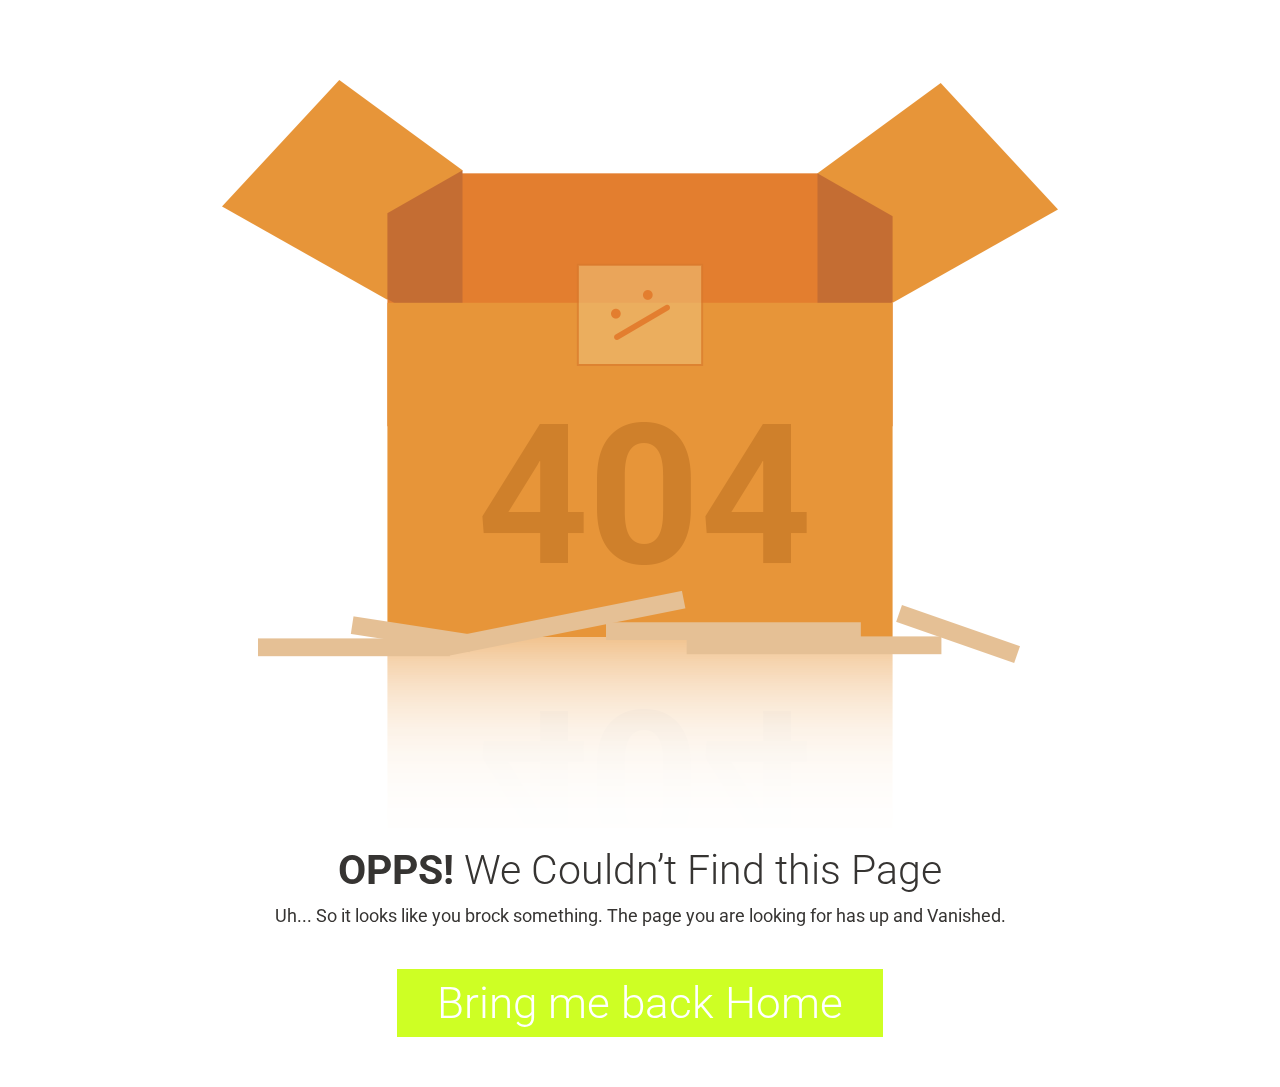
==== animes.html @ 31f77d58 "Create animes.html" ====
<!DOCTYPE html>
<html lang="en">
<head>
    <meta charset="utf-8">
    <meta name="viewport" content="width=device-width, initial-scale=1.0">
    <meta name="description" content="">
    <meta name="author" content="">
    <title>Home | E-Shopper</title>
    <link href="css/bootstrap.min.css" rel="stylesheet">
    <link href="css/font-awesome.min.css" rel="stylesheet">
    <link href="css/prettyPhoto.css" rel="stylesheet">
    <link href="css/price-range.css" rel="stylesheet">
    <link href="css/animate.css" rel="stylesheet">
	<link href="css/main.css" rel="stylesheet">
	<link href="css/responsive.css" rel="stylesheet">
    <!--[if lt IE 9]>
    <script src="js/html5shiv.js"></script>
    <script src="js/respond.min.js"></script>
    <![endif]-->       
    <link rel="shortcut icon" href="images/ico/favicon.ico">
    <link rel="apple-touch-icon-precomposed" sizes="144x144" href="images/ico/apple-touch-icon-144-precomposed.png">
    <link rel="apple-touch-icon-precomposed" sizes="114x114" href="images/ico/apple-touch-icon-114-precomposed.png">
    <link rel="apple-touch-icon-precomposed" sizes="72x72" href="images/ico/apple-touch-icon-72-precomposed.png">
    <link rel="apple-touch-icon-precomposed" href="images/ico/apple-touch-icon-57-precomposed.png">
</head><!--/head-->

<body>
	<div class="container text-center">
		<div class="logo-404">
			<a href="index.html"><img src="" alt="" /></a>
		</div>
		<div class="content-404">
			<img src="images/404/404.png" class="img-responsive" alt="" />
			<h1><b>OPPS!</b> We Couldn’t Find this Page</h1>
			<p>Uh... So it looks like you brock something. The page you are looking for has up and Vanished.</p>
			<h2><a href="index.html">Bring me back Home</a></h2>
		</div>
	</div>

  
    <script src="js/jquery.js"></script>
	<script src="js/price-range.js"></script>
    <script src="js/jquery.scrollUp.min.js"></script>
	<script src="js/bootstrap.min.js"></script>
    <script src="js/jquery.prettyPhoto.js"></script>
    <script src="js/main.js"></script>
</body>
</html>
---- css/prettyPhoto.css ----
div.pp_default .pp_top,div.pp_default .pp_top .pp_middle,div.pp_default .pp_top .pp_left,div.pp_default .pp_top .pp_right,div.pp_default .pp_bottom,div.pp_default .pp_bottom .pp_left,div.pp_default .pp_bottom .pp_middle,div.pp_default .pp_bottom .pp_right{height:13px}
div.pp_default .pp_top .pp_left{background:url(../images/prettyPhoto/default/sprite.png) -78px -93px no-repeat}
div.pp_default .pp_top .pp_middle{background:url(../images/prettyPhoto/default/sprite_x.png) top left repeat-x}
div.pp_default .pp_top .pp_right{background:url(../images/prettyPhoto/default/sprite.png) -112px -93px no-repeat}
div.pp_default .pp_content .ppt{color:#f8f8f8}
div.pp_default .pp_content_container .pp_left{background:url(../images/prettyPhoto/default/sprite_y.png) -7px 0 repeat-y;padding-left:13px}
div.pp_default .pp_content_container .pp_right{background:url(../images/prettyPhoto/default/sprite_y.png) top right repeat-y;padding-right:13px}
div.pp_default .pp_next:hover{background:url(../images/prettyPhoto/default/sprite_next.png) center right no-repeat;cursor:pointer}
div.pp_default .pp_previous:hover{background:url(../images/prettyPhoto/default/sprite_prev.png) center left no-repeat;cursor:pointer}
div.pp_default .pp_expand{background:url(../images/prettyPhoto/default/sprite.png) 0 -29px no-repeat;cursor:pointer;width:28px;height:28px}
div.pp_default .pp_expand:hover{background:url(../images/prettyPhoto/default/sprite.png) 0 -56px no-repeat;cursor:pointer}
div.pp_default .pp_contract{background:url(../images/prettyPhoto/default/sprite.png) 0 -84px no-repeat;cursor:pointer;width:28px;height:28px}
div.pp_default .pp_contract:hover{background:url(../images/prettyPhoto/default/sprite.png) 0 -113px no-repeat;cursor:pointer}
div.pp_default .pp_close{width:30px;height:30px;background:url(../images/prettyPhoto/default/sprite.png) 2px 1px no-repeat;cursor:pointer}
div.pp_default .pp_gallery ul li a{background:url(../images/prettyPhoto/default/default_thumb.png) center center #f8f8f8;border:1px solid #aaa}
div.pp_default .pp_social{margin-top:7px}
div.pp_default .pp_gallery a.pp_arrow_previous,div.pp_default .pp_gallery a.pp_arrow_next{position:static;left:auto}
div.pp_default .pp_nav .pp_play,div.pp_default .pp_nav .pp_pause{background:url(../images/prettyPhoto/default/sprite.png) -51px 1px no-repeat;height:30px;width:30px}
div.pp_default .pp_nav .pp_pause{background-position:-51px -29px}
div.pp_default a.pp_arrow_previous,div.pp_default a.pp_arrow_next{background:url(../images/prettyPhoto/default/sprite.png) -31px -3px no-repeat;height:20px;width:20px;margin:4px 0 0}
div.pp_default a.pp_arrow_next{left:52px;background-position:-82px -3px}
div.pp_default .pp_content_container .pp_details{margin-top:5px}
div.pp_default .pp_nav{clear:none;height:30px;width:110px;position:relative}
div.pp_default .pp_nav .currentTextHolder{font-family:Georgia;font-style:italic;color:#999;font-size:11px;left:75px;line-height:25px;position:absolute;top:2px;margin:0;padding:0 0 0 10px}
div.pp_default .pp_close:hover,div.pp_default .pp_nav .pp_play:hover,div.pp_default .pp_nav .pp_pause:hover,div.pp_default .pp_arrow_next:hover,div.pp_default .pp_arrow_previous:hover{opacity:0.7}
div.pp_default .pp_description{font-size:11px;font-weight:700;line-height:14px;margin:5px 50px 5px 0}
div.pp_default .pp_bottom .pp_left{background:url(../images/prettyPhoto/default/sprite.png) -78px -127px no-repeat}
div.pp_default .pp_bottom .pp_middle{background:url(../images/prettyPhoto/default/sprite_x.png) bottom left repeat-x}
div.pp_default .pp_bottom .pp_right{background:url(../images/prettyPhoto/default/sprite.png) -112px -127px no-repeat}
div.pp_default .pp_loaderIcon{background:url(../images/prettyPhoto/default/loader.gif) center center no-repeat}
div.light_rounded .pp_top .pp_left{background:url(../images/prettyPhoto/light_rounded/sprite.png) -88px -53px no-repeat}
div.light_rounded .pp_top .pp_right{background:url(../images/prettyPhoto/light_rounded/sprite.png) -110px -53px no-repeat}
div.light_rounded .pp_next:hover{background:url(../images/prettyPhoto/light_rounded/btnNext.png) center right no-repeat;cursor:pointer}
div.light_rounded .pp_previous:hover{background:url(../images/prettyPhoto/light_rounded/btnPrevious.png) center left no-repeat;cursor:pointer}
div.light_rounded .pp_expand{background:url(../images/prettyPhoto/light_rounded/sprite.png) -31px -26px no-repeat;cursor:pointer}
div.light_rounded .pp_expand:hover{background:url(../images/prettyPhoto/light_rounded/sprite.png) -31px -47px no-repeat;cursor:pointer}
div.light_rounded .pp_contract{background:url(../images/prettyPhoto/light_rounded/sprite.png) 0 -26px no-repeat;cursor:pointer}
div.light_rounded .pp_contract:hover{background:url(../images/prettyPhoto/light_rounded/sprite.png) 0 -47px no-repeat;cursor:pointer}
div.light_rounded .pp_close{width:75px;height:22px;background:url(../images/prettyPhoto/light_rounded/sprite.png) -1px -1px no-repeat;cursor:pointer}
div.light_rounded .pp_nav .pp_play{background:url(../images/prettyPhoto/light_rounded/sprite.png) -1px -100px no-repeat;height:15px;width:14px}
div.light_rounded .pp_nav .pp_pause{background:url(../images/prettyPhoto/light_rounded/sprite.png) -24px -100px no-repeat;height:15px;width:14px}
div.light_rounded .pp_arrow_previous{background:url(../images/prettyPhoto/light_rounded/sprite.png) 0 -71px no-repeat}
div.light_rounded .pp_arrow_next{background:url(../images/prettyPhoto/light_rounded/sprite.png) -22px -71px no-repeat}
div.light_rounded .pp_bottom .pp_left{background:url(../images/prettyPhoto/light_rounded/sprite.png) -88px -80px no-repeat}
div.light_rounded .pp_bottom .pp_right{background:url(../images/prettyPhoto/light_rounded/sprite.png) -110px -80px no-repeat}
div.dark_rounded .pp_top .pp_left{background:url(../images/prettyPhoto/dark_rounded/sprite.png) -88px -53px no-repeat}
div.dark_rounded .pp_top .pp_right{background:url(../images/prettyPhoto/dark_rounded/sprite.png) -110px -53px no-repeat}
div.dark_rounded .pp_content_container .pp_left{background:url(../images/prettyPhoto/dark_rounded/contentPattern.png) top left repeat-y}
div.dark_rounded .pp_content_container .pp_right{background:url(../images/prettyPhoto/dark_rounded/contentPattern.png) top right repeat-y}
div.dark_rounded .pp_next:hover{background:url(../images/prettyPhoto/dark_rounded/btnNext.png) center right no-repeat;cursor:pointer}
div.dark_rounded .pp_previous:hover{background:url(../images/prettyPhoto/dark_rounded/btnPrevious.png) center left no-repeat;cursor:pointer}
div.dark_rounded .pp_expand{background:url(../images/prettyPhoto/dark_rounded/sprite.png) -31px -26px no-repeat;cursor:pointer}
div.dark_rounded .pp_expand:hover{background:url(../images/prettyPhoto/dark_rounded/sprite.png) -31px -47px no-repeat;cursor:pointer}
div.dark_rounded .pp_contract{background:url(../images/prettyPhoto/dark_rounded/sprite.png) 0 -26px no-repeat;cursor:pointer}
div.dark_rounded .pp_contract:hover{background:url(../images/prettyPhoto/dark_rounded/sprite.png) 0 -47px no-repeat;cursor:pointer}
div.dark_rounded .pp_close{width:75px;height:22px;background:url(../images/prettyPhoto/dark_rounded/sprite.png) -1px -1px no-repeat;cursor:pointer}
div.dark_rounded .pp_description{margin-right:85px;color:#fff}
div.dark_rounded .pp_nav .pp_play{background:url(../images/prettyPhoto/dark_rounded/sprite.png) -1px -100px no-repeat;height:15px;width:14px}
div.dark_rounded .pp_nav .pp_pause{background:url(../images/prettyPhoto/dark_rounded/sprite.png) -24px -100px no-repeat;height:15px;width:14px}
div.dark_rounded .pp_arrow_previous{background:url(../images/prettyPhoto/dark_rounded/sprite.png) 0 -71px no-repeat}
div.dark_rounded .pp_arrow_next{background:url(../images/prettyPhoto/dark_rounded/sprite.png) -22px -71px no-repeat}
div.dark_rounded .pp_bottom .pp_left{background:url(../images/prettyPhoto/dark_rounded/sprite.png) -88px -80px no-repeat}
div.dark_rounded .pp_bottom .pp_right{background:url(../images/prettyPhoto/dark_rounded/sprite.png) -110px -80px no-repeat}
div.dark_rounded .pp_loaderIcon{background:url(../images/prettyPhoto/dark_rounded/loader.gif) center center no-repeat}
div.dark_square .pp_left,div.dark_square .pp_middle,div.dark_square .pp_right,div.dark_square .pp_content{background:#000}
div.dark_square .pp_description{color:#fff;margin:0 85px 0 0}
div.dark_square .pp_loaderIcon{background:url(../images/prettyPhoto/dark_square/loader.gif) center center no-repeat}
div.dark_square .pp_expand{background:url(../images/prettyPhoto/dark_square/sprite.png) -31px -26px no-repeat;cursor:pointer}
div.dark_square .pp_expand:hover{background:url(../images/prettyPhoto/dark_square/sprite.png) -31px -47px no-repeat;cursor:pointer}
div.dark_square .pp_contract{background:url(../images/prettyPhoto/dark_square/sprite.png) 0 -26px no-repeat;cursor:pointer}
div.dark_square .pp_contract:hover{background:url(../images/prettyPhoto/dark_square/sprite.png) 0 -47px no-repeat;cursor:pointer}
div.dark_square .pp_close{width:75px;height:22px;background:url(../images/prettyPhoto/dark_square/sprite.png) -1px -1px no-repeat;cursor:pointer}
div.dark_square .pp_nav{clear:none}
div.dark_square .pp_nav .pp_play{background:url(../images/prettyPhoto/dark_square/sprite.png) -1px -100px no-repeat;height:15px;width:14px}
div.dark_square .pp_nav .pp_pause{background:url(../images/prettyPhoto/dark_square/sprite.png) -24px -100px no-repeat;height:15px;width:14px}
div.dark_square .pp_arrow_previous{background:url(../images/prettyPhoto/dark_square/sprite.png) 0 -71px no-repeat}
div.dark_square .pp_arrow_next{background:url(../images/prettyPhoto/dark_square/sprite.png) -22px -71px no-repeat}
div.dark_square .pp_next:hover{background:url(../images/prettyPhoto/dark_square/btnNext.png) center right no-repeat;cursor:pointer}
div.dark_square .pp_previous:hover{background:url(../images/prettyPhoto/dark_square/btnPrevious.png) center left no-repeat;cursor:pointer}
div.light_square .pp_expand{background:url(../images/prettyPhoto/light_square/sprite.png) -31px -26px no-repeat;cursor:pointer}
div.light_square .pp_expand:hover{background:url(../images/prettyPhoto/light_square/sprite.png) -31px -47px no-repeat;cursor:pointer}
div.light_square .pp_contract{background:url(../images/prettyPhoto/light_square/sprite.png) 0 -26px no-repeat;cursor:pointer}
div.light_square .pp_contract:hover{background:url(../images/prettyPhoto/light_square/sprite.png) 0 -47px no-repeat;cursor:pointer}
div.light_square .pp_close{width:75px;height:22px;background:url(../images/prettyPhoto/light_square/sprite.png) -1px -1px no-repeat;cursor:pointer}
div.light_square .pp_nav .pp_play{background:url(../images/prettyPhoto/light_square/sprite.png) -1px -100px no-repeat;height:15px;width:14px}
div.light_square .pp_nav .pp_pause{background:url(../images/prettyPhoto/light_square/sprite.png) -24px -100px no-repeat;height:15px;width:14px}
div.light_square .pp_arrow_previous{background:url(../images/prettyPhoto/light_square/sprite.png) 0 -71px no-repeat}
div.light_square .pp_arrow_next{background:url(../images/prettyPhoto/light_square/sprite.png) -22px -71px no-repeat}
div.light_square .pp_next:hover{background:url(../images/prettyPhoto/light_square/btnNext.png) center right no-repeat;cursor:pointer}
div.light_square .pp_previous:hover{background:url(../images/prettyPhoto/light_square/btnPrevious.png) center left no-repeat;cursor:pointer}
div.facebook .pp_top .pp_left{background:url(../images/prettyPhoto/facebook/sprite.png) -88px -53px no-repeat}
div.facebook .pp_top .pp_middle{background:url(../images/prettyPhoto/facebook/contentPatternTop.png) top left repeat-x}
div.facebook .pp_top .pp_right{background:url(../images/prettyPhoto/facebook/sprite.png) -110px -53px no-repeat}
div.facebook .pp_content_container .pp_left{background:url(../images/prettyPhoto/facebook/contentPatternLeft.png) top left repeat-y}
div.facebook .pp_content_container .pp_right{background:url(../images/prettyPhoto/facebook/contentPatternRight.png) top right repeat-y}
div.facebook .pp_expand{background:url(../images/prettyPhoto/facebook/sprite.png) -31px -26px no-repeat;cursor:pointer}
div.facebook .pp_expand:hover{background:url(../images/prettyPhoto/facebook/sprite.png) -31px -47px no-repeat;cursor:pointer}
div.facebook .pp_contract{background:url(../images/prettyPhoto/facebook/sprite.png) 0 -26px no-repeat;cursor:pointer}
div.facebook .pp_contract:hover{background:url(../images/prettyPhoto/facebook/sprite.png) 0 -47px no-repeat;cursor:pointer}
div.facebook .pp_close{width:22px;height:22px;background:url(../images/prettyPhoto/facebook/sprite.png) -1px -1px no-repeat;cursor:pointer}
div.facebook .pp_description{margin:0 37px 0 0}
div.facebook .pp_loaderIcon{background:url(../images/prettyPhoto/facebook/loader.gif) center center no-repeat}
div.facebook .pp_arrow_previous{background:url(../images/prettyPhoto/facebook/sprite.png) 0 -71px no-repeat;height:22px;margin-top:0;width:22px}
div.facebook .pp_arrow_previous.disabled{background-position:0 -96px;cursor:default}
div.facebook .pp_arrow_next{background:url(../images/prettyPhoto/facebook/sprite.png) -32px -71px no-repeat;height:22px;margin-top:0;width:22px}
div.facebook .pp_arrow_next.disabled{background-position:-32px -96px;cursor:default}
div.facebook .pp_nav{margin-top:0}
div.facebook .pp_nav p{font-size:15px;padding:0 3px 0 4px}
div.facebook .pp_nav .pp_play{background:url(../images/prettyPhoto/facebook/sprite.png) -1px -123px no-repeat;height:22px;width:22px}
div.facebook .pp_nav .pp_pause{background:url(../images/prettyPhoto/facebook/sprite.png) -32px -123px no-repeat;height:22px;width:22px}
div.facebook .pp_next:hover{background:url(../images/prettyPhoto/facebook/btnNext.png) center right no-repeat;cursor:pointer}
div.facebook .pp_previous:hover{background:url(../images/prettyPhoto/facebook/btnPrevious.png) center left no-repeat;cursor:pointer}
div.facebook .pp_bottom .pp_left{background:url(../images/prettyPhoto/facebook/sprite.png) -88px -80px no-repeat}
div.facebook .pp_bottom .pp_middle{background:url(../images/prettyPhoto/facebook/contentPatternBottom.png) top left repeat-x}
div.facebook .pp_bottom .pp_right{background:url(../images/prettyPhoto/facebook/sprite.png) -110px -80px no-repeat}
div.pp_pic_holder a:focus{outline:none}
div.pp_overlay{background:#000;display:none;left:0;position:absolute;top:0;width:100%;z-index:9500}
div.pp_pic_holder{display:none;position:absolute;width:100px;z-index:10000}
.pp_content{height:40px;min-width:40px}
* html .pp_content{width:40px}
.pp_content_container{position:relative;text-align:left;width:100%}
.pp_content_container .pp_left{padding-left:20px}
.pp_content_container .pp_right{padding-right:20px}
.pp_content_container .pp_details{float:left;margin:10px 0 2px}
.pp_description{display:none;margin:0}
.pp_social{float:left;margin:0}
.pp_social .facebook{float:left;margin-left:5px;width:55px;overflow:hidden}
.pp_social .twitter{float:left}
.pp_nav{clear:right;float:left;margin:3px 10px 0 0}
.pp_nav p{float:left;white-space:nowrap;margin:2px 4px}
.pp_nav .pp_play,.pp_nav .pp_pause{float:left;margin-right:4px;text-indent:-10000px}
a.pp_arrow_previous,a.pp_arrow_next{display:block;float:left;height:15px;margin-top:3px;overflow:hidden;text-indent:-10000px;width:14px}
.pp_hoverContainer{position:absolute;top:0;width:100%;z-index:2000}
.pp_gallery{display:none;left:50%;margin-top:-50px;position:absolute;z-index:10000}
.pp_gallery div{float:left;overflow:hidden;position:relative}
.pp_gallery ul{float:left;height:35px;position:relative;white-space:nowrap;margin:0 0 0 5px;padding:0}
.pp_gallery ul a{border:1px rgba(0,0,0,0.5) solid;display:block;float:left;height:33px;overflow:hidden}
.pp_gallery ul a img{border:0}
.pp_gallery li{display:block;float:left;margin:0 5px 0 0;padding:0}
.pp_gallery li.default a{background:url(../images/prettyPhoto/facebook/default_thumbnail.gif) 0 0 no-repeat;display:block;height:33px;width:50px}
.pp_gallery .pp_arrow_previous,.pp_gallery .pp_arrow_next{margin-top:7px!important}
a.pp_next{background:url(../images/prettyPhoto/light_rounded/btnNext.png) 10000px 10000px no-repeat;display:block;float:right;height:100%;text-indent:-10000px;width:49%}
a.pp_previous{background:url(../images/prettyPhoto/light_rounded/btnNext.png) 10000px 10000px no-repeat;display:block;float:left;height:100%;text-indent:-10000px;width:49%}
a.pp_expand,a.pp_contract{cursor:pointer;display:none;height:20px;position:absolute;right:30px;text-indent:-10000px;top:10px;width:20px;z-index:20000}
a.pp_close{position:absolute;right:0;top:0;display:block;line-height:22px;text-indent:-10000px}
.pp_loaderIcon{display:block;height:24px;left:50%;position:absolute;top:50%;width:24px;margin:-12px 0 0 -12px}
#pp_full_res{line-height:1!important}
#pp_full_res .pp_inline{text-align:left}
#pp_full_res .pp_inline p{margin:0 0 15px}
div.ppt{color:#fff;display:none;font-size:17px;z-index:9999;margin:0 0 5px 15px}
div.pp_default .pp_content,div.light_rounded .pp_content{background-color:#fff}
div.pp_default #pp_full_res .pp_inline,div.light_rounded .pp_content .ppt,div.light_rounded #pp_full_res .pp_inline,div.light_square .pp_content .ppt,div.light_square #pp_full_res .pp_inline,div.facebook .pp_content .ppt,div.facebook #pp_full_res .pp_inline{color:#000}
div.pp_default .pp_gallery ul li a:hover,div.pp_default .pp_gallery ul li.selected a,.pp_gallery ul a:hover,.pp_gallery li.selected a{border-color:#fff}
div.pp_default .pp_details,div.light_rounded .pp_details,div.dark_rounded .pp_details,div.dark_square .pp_details,div.light_square .pp_details,div.facebook .pp_details{position:relative}
div.light_rounded .pp_top .pp_middle,div.light_rounded .pp_content_container .pp_left,div.light_rounded .pp_content_container .pp_right,div.light_rounded .pp_bottom .pp_middle,div.light_square .pp_left,div.light_square .pp_middle,div.light_square .pp_right,div.light_square .pp_content,div.facebook .pp_content{background:#fff}
div.light_rounded .pp_description,div.light_square .pp_description{margin-right:85px}
div.light_rounded .pp_gallery a.pp_arrow_previous,div.light_rounded .pp_gallery a.pp_arrow_next,div.dark_rounded .pp_gallery a.pp_arrow_previous,div.dark_rounded .pp_gallery a.pp_arrow_next,div.dark_square .pp_gallery a.pp_arrow_previous,div.dark_square .pp_gallery a.pp_arrow_next,div.light_square .pp_gallery a.pp_arrow_previous,div.light_square .pp_gallery a.pp_arrow_next{margin-top:12px!important}
div.light_rounded .pp_arrow_previous.disabled,div.dark_rounded .pp_arrow_previous.disabled,div.dark_square .pp_arrow_previous.disabled,div.light_square .pp_arrow_previous.disabled{background-position:0 -87px;cursor:default}
div.light_rounded .pp_arrow_next.disabled,div.dark_rounded .pp_arrow_next.disabled,div.dark_square .pp_arrow_next.disabled,div.light_square .pp_arrow_next.disabled{background-position:-22px -87px;cursor:default}
div.light_rounded .pp_loaderIcon,div.light_square .pp_loaderIcon{background:url(../images/prettyPhoto/light_rounded/loader.gif) center center no-repeat}
div.dark_rounded .pp_top .pp_middle,div.dark_rounded .pp_content,div.dark_rounded .pp_bottom .pp_middle{background:url(../images/prettyPhoto/dark_rounded/contentPattern.png) top left repeat}
div.dark_rounded .currentTextHolder,div.dark_square .currentTextHolder{color:#c4c4c4}
div.dark_rounded #pp_full_res .pp_inline,div.dark_square #pp_full_res .pp_inline{color:#fff}
.pp_top,.pp_bottom{height:20px;position:relative}
* html .pp_top,* html .pp_bottom{padding:0 20px}
.pp_top .pp_left,.pp_bottom .pp_left{height:20px;left:0;position:absolute;width:20px}
.pp_top .pp_middle,.pp_bottom .pp_middle{height:20px;left:20px;position:absolute;right:20px}
* html .pp_top .pp_middle,* html .pp_bottom .pp_middle{left:0;position:static}
.pp_top .pp_right,.pp_bottom .pp_right{height:20px;left:auto;position:absolute;right:0;top:0;width:20px}
.pp_fade,.pp_gallery li.default a img{display:none}
---- css/price-range.css ----
/*!
 * Slider for Bootstrap
 *
 * Copyright 2012 Stefan Petre
 * Licensed under the Apache License v2.0
 * http://www.apache.org/licenses/LICENSE-2.0
 *
 */
.slider {
  display: inline-block;
  vertical-align: middle;
  position: relative;
}
.slider.slider-horizontal {
  width: 210px;
  height: 20px;
}
.slider.slider-horizontal .slider-track {
  height: 15px;
  left: 0;
  margin-top: -5px;
  top: 50%;
  width: 100%;
}
.slider.slider-horizontal .slider-selection {
  height: 100%;
  top: 0;
  bottom: 0;
}
.slider.slider-horizontal .slider-handle {
  margin-left: -12px;
  margin-top: 2px;
}

.left-round{
  margin-left:2px !important;
}

.slider.slider-horizontal .slider-handle.triangle {
  border-width: 0 10px 10px 10px;
  width: 0;
  height: 0;
  border-bottom-color: #0480be;
  margin-top: 0;
}
.slider.slider-vertical {
  height: 210px;
  width: 20px;
}
.slider.slider-vertical .slider-track {
  width: 10px;
  height: 100%;
  margin-left: -5px;
  left: 50%;
  top: 0;
}
.slider.slider-vertical .slider-selection {
  width: 100%;
  left: 0;
  top: 0;
  bottom: 0;
}
.slider.slider-vertical .slider-handle {
  margin-left: -5px;
  margin-top: -10px;
}
.slider.slider-vertical .slider-handle.triangle {
  border-width: 10px 0 10px 10px;
  width: 1px;
  height: 1px;
  border-left-color: #0480be;
  margin-left: 0;
}
.slider input {
  display: none;
}
.slider .tooltip-inner {
  white-space: nowrap;
}
.slider-track {
  position: absolute;
  cursor: pointer;
  background-color: #f7f7f7;
  background-image: -moz-linear-gradient(top, #f5f5f5, #f9f9f9);
  background-image: -webkit-gradient(linear, 0 0, 0 100%, from(#f5f5f5), to(#f9f9f9));
  background-image: -webkit-linear-gradient(top, #f5f5f5, #f9f9f9);
  background-image: -o-linear-gradient(top, #f5f5f5, #f9f9f9);
  background-image: linear-gradient(to bottom, #f5f5f5, #f9f9f9);
  background-repeat: repeat-x;
  filter: progid:DXImageTransform.Microsoft.gradient(startColorstr='#fff5f5f5', endColorstr='#fff9f9f9', GradientType=0);
  -webkit-box-shadow: inset 0 1px 2px rgba(0, 0, 0, 0.1);
  -moz-box-shadow: inset 0 1px 2px rgba(0, 0, 0, 0.1);
  box-shadow: inset 0 1px 2px rgba(0, 0, 0, 0.1);
  -webkit-border-radius: 15px;
  -moz-border-radius: 15px;
  border-radius: 15px;
}

.slider-selection {
  -moz-box-sizing: border-box;
  background: none repeat scroll 0 0 #FE980F;
  border-radius: 15px;
  box-shadow: 0 -1px 0 rgba(0, 0, 0, 0.15) inset;
  position: absolute;
}

.slider-handle {
  background: #fff;
  box-shadow:none;
  height: 10px;
  opacity: 1;
  position: absolute;
  width: 10px;
}

.slider-handle.round {
  -webkit-border-radius: 20px;
  -moz-border-radius: 20px;
  border-radius: 20px;
}
.slider-handle.triangle {
  background: transparent none;
}
---- css/main.css ----
/*************************
*******Typography******
**************************/

@import url(http://fonts.googleapis.com/css?family=Roboto:400,300,400italic,500,700,100);
@import url(http://fonts.googleapis.com/css?family=Open+Sans:400,800,300,600,700);
@import url(http://fonts.googleapis.com/css?family=Abel);
body {
    font-family: 'Roboto', sans-serif;
    position: relative;
    font-weight: 400px;
}

ul li {
    list-style: none;
}

a:hover {
    outline: none;
    text-decoration: none;
}

a:focus {
    outline: none;
    outline-offset: 0;
}

a {
    -webkit-transition: 300ms;
    transition: 300ms;
}

h1,
h2,
h3,
h4,
h5,
h6 {
    font-family: 'Roboto', sans-serif;
}

.btn:hover,
.btn:focus {
    outline: none;
    -webkit-box-shadow: none;
    box-shadow: none;
}

.navbar-toggle {
    background-color: #000;
}

a#scrollUp {
    bottom: 0px;
    right: 10px;
    padding: 5px 10px;
    background: #CEFF24;
    color: #FFF;
    -webkit-animation: bounce 2s ease infinite;
    animation: bounce 2s ease infinite;
}

a#scrollUp i {
    font-size: 30px;
}


/*************************
*******Header CSS******
**************************/


.header_top {
    background: none repeat scroll 0 0 #7800b3;
}

.contactinfo ul li: {
    margin-left: -15px;
    color: #CEFF24;
}

.contactinfo ul li a {
    font-size: 12px;
    color: #CEFF24;
    font-family: 'Roboto', sans-serif;
    
}

.social-icons ul li a {
    border: 0 none;
    border-radius: 0;
    color: #CEFF24;
    padding: 0px;
}

.social-icons ul li {
    display: inline-block;
}

.social-icons ul li a i {
    padding: 11px 15px;
    transition: all 0.9s ease 0s;
    -moz-transition: all 0.9s ease 0s;
    -webkit-transition: all 0.9s ease 0s;
    -o-transition: all 0.9s ease 0s;
}

.social-icons ul li a i:hover {
    color: #CEFF24;
    transition: all 0.9s ease 0s;
    -moz-transition: all 0.9s ease 0s;
    -webkit-transition: all 0.9s ease 0s;
    -o-transition: all 0.9s ease 0s;
}

.fa-facebook:hover {
    background: #0083C9;
}

.fa-twitter:hover {
    background: #5BBCEC;
}

.fa-linkedin:hover {
    background: #FF4518;
}

.fa-dribbble:hover {
    background: #90C9DC;
}

.fa-google-plus:hover {
    background: #CE3C2D;
}

.header-middle .container .row {
    border-bottom: 1px solid #f5f5f5;
    margin-left: 0;
    margin-right: 0;
    padding-bottom: 20px;
    padding-top: 20px;
}

.header-middle .container .row .col-sm-4 {
    padding-left: 0;
}

.header-middle .container .row .col-sm-8 {
    padding-right: 0;
}


.usa {
    border-radius: 0;
    color: #B4B1AB;
    font-size: 12px;
    margin-right: 20px;
    padding: 2px 15px;
    margin-top: 10px;
}

.usa:hover {
    background: #CEFF24;
    color: #fff;
    border-color: #CEFF24
}

.usa:active,
.usa.active {
    background: none repeat scroll 0 0 #CEFF24;
    -webkit-box-shadow: inherit;
    box-shadow: inherit;
    outline: 0 none;
}

.btn-group.open .dropdown-toggle {
    background: rgba(0, 0, 0, 0);
    -webkit-box-shadow: none;
    box-shadow: none;
}

.dropdown-menu li a:hover,
.dropdown-menu li a:focus {
    background-color: #CEFF24;
    color: #FFFFFF;
    font-family: 'Roboto', sans-serif;
    text-decoration: none;
}

.shop-menu ul li {
    display: inline-block;
    padding-left: 15px;
    padding-right: 15px;
}

.shop-menu ul li:last-child {
    padding-right: 0;
}

.shop-menu ul li a {
    background: #FFFFFF;
    color: #696763;
    font-family: 'Roboto', sans-serif;
    font-size: 14px;
    font-weight: 300;
    padding: 0;
    padding-right: 0;
    margin-top: 10px;
}

.shop-menu ul li a i {
    margin-right: 3px;
}

.shop-menu ul li a:hover {
    color: #CEFF24;
    background: #fff;
}

.header-bottom {
    padding-bottom: 30px;
    padding-top: 30px;
}

.navbar-collapse.collapse {
    padding-left: 0;
}

.mainmenu ul li {
    padding-right: 15px;
    padding-left: 15px;
}

.mainmenu ul li:first-child {
    padding-left: 0px;
}

.mainmenu ul li a {
    color: #696763;
    font-family: 'Roboto', sans-serif;
    font-size: 17px;
    font-weight: 300;
    padding: 0;
    padding-bottom: 10px;
}

.mainmenu ul li a:hover,
.mainmenu ul li a.active,
.shop-menu ul li a.active {
    background: none;
    color: #CEFF24;
}

/*  Dropdown menu*/

.navbar-header .navbar-toggle .icon-bar {
    background-color: #fff;
}

.nav.navbar-nav>li:hover>ul.sub-menu {
    display: block;
    -webkit-animation: fadeInUp 400ms;
    animation: fadeInUp 400ms;
}

ul.sub-menu {
    position: absolute;
    top: 30px;
    left: 0;
    background: rgba(0, 0, 0, 0.6);
    list-style: none;
    padding: 0;
    margin: 0;
    width: 220px;
    -webkit-box-shadow: 0 3px 3px rgba(0, 0, 0, 0.1);
    box-shadow: 0 3px 3px rgba(0, 0, 0, 0.1);
    display: none;
    z-index: 999;
}

.dropdown ul.sub-menu li .active {
    color: #CEFF24;
    padding-left: 0;
}

.navbar-nav li ul.sub-menu li {
    padding: 10px 20px 0;
}

.navbar-nav li ul.sub-menu li:last-child {
    padding-bottom: 20px;
}

.navbar-nav li ul.sub-menu li a {
    color: #fff;
}

.navbar-nav li ul.sub-menu li a:hover {
    color: #CEFF24;
}

.fa-angle-down {
    padding-left: 5px;
}

@-webkit-keyframes fadeInUp {
    0% {
        opacity: 0;
        -webkit-transform: translateY(20px);
        transform: translateY(20px);
    }
    100% {
        opacity: 1;
        -webkit-transform: translateY(0);
        transform: translateY(0);
    }
}


/*************************
*******Footer CSS******
**************************/

#footer {
    background: #F0F0E9;
}

.footer-top .container {
    border-bottom: 1px solid #E0E0DA;
    padding-bottom: 20px;
}

.companyinfo {
    margin-top: 57px;
}

.companyinfo h2 {
    color: #B4B1AB;
    font-family: abel;
    font-size: 27px;
    text-transform: uppercase;
}

.companyinfo h2 span {
    color: #CEFF24;
}

.companyinfo p {
    color: #B3B3AD;
    font-family: 'Roboto', sans-serif;
    font-size: 12px;
    font-weight: 300;
}

.footer-top .col-sm-3 {
    overflow: hidden;
}

.video-gallery {
    margin-top: 57px;
    position: inherit;
}

.video-gallery a img {
    height: 100%;
    width: 100%;
}

.iframe-img {
    position: relative;
    display: block;
    height: 61px;
    margin-bottom: 10px;
    border: 2px solid #CCCCC6;
    border-radius: 3px;
}

.overlay-icon {
    position: absolute;
    top: 0;
    width: 100%;
    height: 61px;
    background: #CEFF24;
    border-radius: 3px;
    color: #FFF;
    font-size: 20px;
    line-height: 0;
    display: block;
    opacity: 0;
    -webkit-transition: 300ms;
    transition: 300ms;
}

.overlay-icon i {
    position: relative;
    top: 50%;
    margin-top: -20px;
}

.video-gallery a:hover .overlay-icon {
    opacity: 1;
}

.video-gallery p {
    color: #8C8C88;
    font-family: 'Roboto', sans-serif;
    font-size: 12px;
    font-weight: 500;
    margin-bottom: 0px;
}

.video-gallery h2 {
    color: #8c8c88;
    font-family: 'Roboto', sans-serif;
    font-size: 12px;
    font-weight: 300;
    text-transform: uppercase;
    margin-top: 0px;
}

.address {
    margin-top: 30px;
    position: relative;
    overflow: hidden;
}

.address img {
    width: 100%;
}

.address p {
    color: #666663;
    font-family: 'Roboto', sans-serif;
    font-size: 14px;
    font-weight: 300;
    left: 25px;
    position: absolute;
    top: 50px;
}

.footer-widget {
    margin-bottom: 68px;
}

.footer-widget .container {
    border-top: 1px solid #FFFFFF;
    padding-top: 15px;
}

.single-widget h2 {
    color: #666663;
    font-family: 'Roboto', sans-serif;
    font-size: 16px;
    font-weight: 500;
    margin-bottom: 22px;
    text-transform: uppercase;
}

.single-widget h2 i {
    margin-right: 15px;
}

.single-widget ul li a {
    color: #8C8C88;
    font-family: 'Roboto', sans-serif;
    font-size: 14px;
    font-weight: 300;
    padding: 5px 0;
}

.single-widget ul li a i {
    margin-right: 18px;
}

.single-widget ul li a:hover {
    background: none;
    color: #CEFF24;
}

.searchform input {
    border: 1px solid #DDDDDD;
    color: #CCCCC6;
    font-family: 'Roboto', sans-serif;
    font-size: 14px;
    margin-top: 0;
    outline: medium none;
    padding: 7px;
    width: 212px;
}

.searchform button {
    background: #CEFF24;
    border: medium none;
    border-radius: 0;
    margin-left: -5px;
    margin-top: -3px;
    padding: 7px 17px;
}

.searchform button i {
    color: #FFFFFF;
    font-size: 20px;
}

.searchform button:hover,
.searchform button:focus {
    background-color: #CEFF24;
}

.searchform p {
    color: #8C8C88;
    font-family: 'Roboto', sans-serif;
    font-size: 14px;
    font-weight: 300;
    margin-top: 25px;
}

.footer-bottom {
    background: #D6D6D0;
    padding-top: 10px;
}

.footer-bottom p {
    color: #363432;
    font-family: 'Roboto', sans-serif;
    font-weight: 300;
    margin-left: 15px;
}

.footer-bottom p span a {
    color: #CEFF24;
    font-style: italic;
    text-decoration: underline;
}


/*************************
******* Home ******
**************************/

#slider {
    padding-bottom: 45px;
}

.carousel-indicators li {
    background: #C4C4BE;
}

.carousel-indicators li.active {
    background: #CEFF24;
}

.item {
    padding-left: 100px;
}

.pricing {
    position: absolute;
    right: 40%;
    top: 52%;
}

.girl {
    margin-left: 0;
}

.item h1 {
    color: #B4B1AB;
    font-family: abel;
    font-size: 48px;
    margin-top: 115px;
}

.item h1 span {
    color: #CEFF24;
}

.item h2 {
    color: #363432;
    font-family: 'Roboto', sans-serif;
    font-size: 28px;
    font-weight: 700;
    margin-bottom: 22px;
    margin-top: 10px;
}

.item p {
    color: #363432;
    font-size: 16px;
    font-weight: 300;
    font-family: 'Roboto', sans-serif;
}

.get {
    background: #CEFF24;
    border: 0 none;
    border-radius: 0;
    color: #FFFFFF;
    font-family: 'Roboto', sans-serif;
    font-size: 16px;
    font-weight: 300;
    margin-top: 23px;
}

.item button:hover {
    background: #CEFF24;
}

.control-carousel {
    position: absolute;
    top: 50%;
    font-size: 60px;
    color: #C2C2C1;
}

.control-carousel:hover {
    color: #CEFF24;
}

.right {
    right: 0;
}

.category-products {
    border: 1px solid #F7F7F0;
    margin-bottom: 35px;
    padding-bottom: 20px;
    padding-top: 15px;
}

.left-sidebar h2,
.brands_products h2 {
    color: #CEFF24;
    font-family: 'Roboto', sans-serif;
    font-size: 18px;
    font-weight: 700;
    margin: 0 auto 30px;
    text-align: center;
    text-transform: uppercase;
    position: relative;
    z-index: 3;
}

.left-sidebar h2:after,
h2.title:after {
    content: " ";
    position: absolute;
    border: 1px solid #f5f5f5;
    bottom: 8px;
    left: 0;
    width: 100%;
    height: 0;
    z-index: -2;
}

.left-sidebar h2:before {
    content: " ";
    position: absolute;
    background: #fff;
    bottom: -6px;
    width: 130px;
    height: 30px;
    z-index: -1;
    left: 50%;
    margin-left: -65px;
}

h2.title:before {
    content: " ";
    position: absolute;
    background: #fff;
    bottom: -6px;
    width: 220px;
    height: 30px;
    z-index: -1;
    left: 50%;
    margin-left: -110px;
}

.category-products .panel {
    background-color: #FFFFFF;
    border: 0px;
    border-radius: 0px;
    -webkit-box-shadow: none;
    box-shadow: none;
    margin-bottom: 0px;
}

.category-products .panel-default .panel-heading {
    background-color: #FFFFFF;
    border: 0 none;
    color: #FFFFFF;
    padding: 5px 20px;
}

.category-products .panel-default .panel-heading .panel-title a {
    color: #696763;
    font-family: 'Roboto', sans-serif;
    font-size: 14px;
    text-decoration: none;
    text-transform: uppercase;
}

.panel-group .panel-heading+.panel-collapse .panel-body {
    border-top: 0 none;
}

.category-products .badge {
    background: none;
    border-radius: 10px;
    color: #696763;
    display: inline-block;
    font-size: 12px;
    font-weight: bold;
    line-height: 1;
    min-width: 10px;
    padding: 3px 7px;
    text-align: center;
    vertical-align: baseline;
    white-space: nowrap;
}

.panel-body ul {
    padding-left: 20px;
}

.panel-body ul li a {
    color: #696763;
    font-family: 'Roboto', sans-serif;
    font-size: 12px;
    text-transform: uppercase;
}

.brands-name {
    border: 1px solid #F7F7F0;
    padding-bottom: 20px;
    padding-top: 15px;
}

.brands-name .nav-stacked li a {
    background-color: #FFFFFF;
    color: #696763;
    font-family: 'Roboto', sans-serif;
    font-size: 14px;
    padding: 5px 25px;
    text-decoration: none;
    text-transform: uppercase;
}

.brands-name .nav-stacked li a:hover {
    background-color: #fff;
    color: #696763;
}

.shipping {
    background-color: #F2F2F2;
    margin-top: 40px;
    overflow: hidden;
    padding-top: 20px;
    position: relative;
}

.price-range {
    margin-top: 30px;
}

.well {
    background-color: #FFFFFF;
    border: 1px solid #F7F7F0;
    border-radius: 4px;
    -webkit-box-shadow: none;
    box-shadow: none;
    margin-bottom: 20px;
    min-height: 20px;
    padding: 35px;
}

.tooltip-inner {
    background-color: #CEFF24;
    border-radius: 4px;
    color: #FFFFFF;
    max-width: 200px;
    padding: 3px 8px;
    text-align: center;
    text-decoration: none;
}

.tooltip.top .tooltip-arrow {
    border-top-color: #CEFF24;
    border-width: 5px 5px 0;
    bottom: 0;
    left: 50%;
    margin-left: -5px;
}

.padding-right {
    padding-right: 0;
}

.features_items {
    overflow: hidden;
}

h2.title {
    color: #CEFF24;
    font-family: 'Roboto', sans-serif;
    font-size: 18px;
    font-weight: 700;
    margin: 0 15px;
    text-transform: uppercase;
    margin-bottom: 30px;
    position: relative;
}

.product-image-wrapper {
    border: 1px solid #F7F7F5;
    overflow: hidden;
    margin-bottom: 30px;
}

.single-products {
    position: relative;
}

.new,
.sale {
    position: absolute;
    top: 0;
    right: 0;
}

.productinfo h2 {
    color: #CEFF24;
    font-family: 'Roboto', sans-serif;
    font-size: 24px;
    font-weight: 700;
}

.product-overlay h2 {
    color: #fff;
    font-family: 'Roboto', sans-serif;
    font-size: 24px;
    font-weight: 700;
}

.productinfo p {
    font-family: 'Roboto', sans-serif;
    font-size: 14px;
    font-weight: 400;
    color: #696763;
}

.productinfo img {
    width: 100%;
}

.productinfo {
    position: relative;
}

.product-overlay {
    background: rgba(120, 0, 179, .8);
    top: 0;
    display: none;
    height: 0;
    position: absolute;
    -webkit-transition: height 500ms ease 0s;
    transition: height 500ms ease 0s;
    width: 100%;
    display: block;
}

.single-products:hover .product-overlay {
    display: block;
    height: 100%;
}

.product-overlay .overlay-content {
    bottom: 0;
    position: absolute;
    bottom: 0;
    text-align: center;
    width: 100%;
}

.product-overlay .add-to-cart {
    background: #fff;
    border: 0 none;
    border-radius: 0;
    color: #CEFF24;
    font-family: 'Roboto', sans-serif;
    font-size: 15px;
    margin-bottom: 25px;
}

.product-overlay .add-to-cart:hover {
    background: #fff;
    color: #CEFF24;
}

.product-overlay p {
    font-family: 'Roboto', sans-serif;
    font-size: 14px;
    font-weight: 400;
    color: #fff;
}

.add-to-cart {
    background: #F5F5ED;
    border: 0 none;
    border-radius: 0;
    color: #696763;
    font-family: 'Roboto', sans-serif;
    font-size: 15px;
    margin-bottom: 25px;
}

.add-to-cart:hover {
    background: #CEFF24;
    border: 0 none;
    border-radius: 0;
    color: #FFFFFF;
}

.add-to {
    margin-bottom: 10px;
}

.add-to-cart i {
    margin-right: 5px;
}

.add-to-cart:hover {
    background: #CEFF24;
    color: #FFFFFF;
}

.choose {
    border-top: 1px solid #F7F7F0;
}

.choose ul li a {
    color: #B3AFA8;
    font-family: 'Roboto', sans-serif;
    font-size: 13px;
    padding-left: 0;
    padding-right: 0;
}

.choose ul li a i {
    margin-right: 5px;
}

.choose ul li a:hover {
    background: none;
    color: #CEFF24;
}

.category-tab {
    overflow: hidden;
}

.category-tab ul {
    background: #40403E;
    border-bottom: 1px solid #CEFF24;
    list-style: none outside none;
    margin: 0 0 30px;
    padding: 0;
    width: 100%;
}

.category-tab ul li a {
    border: 0 none;
    border-radius: 0;
    color: #B3AFA8;
    display: block;
    font-family: 'Roboto', sans-serif;
    font-size: 14px;
    text-transform: uppercase;
}

.category-tab ul li a:hover {
    background: #CEFF24;
    color: #fff;
}

.nav-tabs li.active a,
.nav-tabs li.active a:hover,
.nav-tabs li.active a:focus {
    -moz-border-bottom-colors: none;
    -moz-border-left-colors: none;
    -moz-border-right-colors: none;
    -moz-border-top-colors: none;
    background-color: #CEFF24;
    border: 0px;
    color: #FFFFFF;
    cursor: default;
    margin-right: 0;
    margin-left: 0;
}

.nav-tabs li a {
    border: 1px solid rgba(0, 0, 0, 0);
    border-radius: 4px 4px 0 0;
    line-height: 1.42857;
    margin-right: 0;
}

.recommended_items {
    overflow: hidden;
}

#recommended-item-carousel .carousel-inner .item {
    padding-left: 0;
}

.recommended-item-control {
    position: absolute;
    top: 41%;
}

.recommended-item-control i {
    background: none repeat scroll 0 0 #CEFF24;
    color: #FFFFFF;
    font-size: 20px;
    padding: 4px 10px;
}

.recommended-item-control i:hover {
    background: #ccccc6;
}

.recommended_items h2 {}

.our_partners {
    overflow: hidden;
}

.our_partners ul {
    background: #F7F7F0;
    margin-bottom: 50px;
}

.our_partners ul li a:hover {
    background: none;
}


/*************************
*******Shop CSS******
**************************/

#advertisement {
    padding-bottom: 45px;
}

#advertisement img {
    width: 100%;
}

.pagination {
    display: inline-block;
    margin-bottom: 25px;
    margin-top: 0;
    padding-left: 15px;
}

.pagination li:first-child a,
.pagination li:first-child span {
    border-bottom-left-radius: 0;
    border-top-left-radius: 0;
    margin-left: 0;
}

.pagination li:last-child a,
.pagination li:last-child span {
    border-bottom-right-radius: 0;
    border-top-right-radius: 0;
}

.pagination .active a,
.pagination .active span,
.pagination .active a:hover,
.pagination .active span:hover,
.pagination .active a:focus,
.pagination .active span:focus {
    background-color: #CEFF24;
    border-color: #CEFF24;
    color: #FFFFFF;
    cursor: default;
    z-index: 2;
}

.pagination li a,
.pagination li span {
    background-color: #f0f0e9;
    border: 0;
    float: left;
    line-height: 1.42857;
    margin-left: -1px;
    padding: 6px 12px;
    position: relative;
    text-decoration: none;
    margin-right: 5px;
    color: #000;
}

.pagination li a:hover {
    background: #CEFF24;
    color: #fff;
}


/*************************
*******Product Details CSS******
**************************/

.product-details {
    overflow: hidden;
}

#similar-product {
    margin-top: 40px;
}

#reviews {
    padding-left: 25px;
    padding-right: 25px;
}

.product-details {
    margin-bottom: 40px;
    overflow: hidden;
    margin-top: 10px;
}

.view-product {
    position: relative;
}

.view-product img {
    border: 1px solid #F7F7F0;
    height: 380px;
    width: 100%;
}

.view-product h3 {
    background: #CEFF24;
    bottom: 0;
    color: #FFFFFF;
    font-family: 'Roboto', sans-serif;
    font-size: 14px;
    font-weight: 700;
    margin-bottom: 0;
    padding: 8px 20px;
    position: absolute;
    right: 0;
}

#similar-product .carousel-inner .item {
    padding-left: 0px;
}

#similar-product .carousel-inner .item img {
    display: inline-block;
    margin-left: 15px;
}

.item-control {
    position: absolute;
    top: 35%;
}

.item-control i {
    background: #CEFF24;
    color: #FFFFFF;
    font-size: 20px;
    padding: 5px 10px;
}

.item-control i:hover {
    background: #ccccc6;
}

.product-information {
    border: 1px solid #F7F7F0;
    overflow: hidden;
    padding-bottom: 60px;
    padding-left: 60px;
    padding-top: 60px;
    position: relative;
}

.newarrival {
    position: absolute;
    top: 0;
    left: 0
}

.product-information h2 {
    color: #363432;
    font-family: 'Roboto', sans-serif;
    font-size: 20px;
    margin-top: 0;
}

.product-information p {
    color: #696763;
    font-family: 'Roboto', sans-serif;
    margin-bottom: 5px;
}

.product-information span {
    display: inline-block;
    margin-bottom: 8px;
    margin-top: 18px;
}

.product-information span span {
    color: #CEFF24;
    float: left;
    font-family: 'Roboto', sans-serif;
    font-size: 30px;
    font-weight: 700;
    margin-right: 20px;
    margin-top: 0px;
}

.product-information span input {
    border: 1px solid #DEDEDC;
    color: #696763;
    font-family: 'Roboto', sans-serif;
    font-size: 20px;
    font-weight: 700;
    height: 33px;
    outline: medium none;
    text-align: center;
    width: 50px;
}

.product-information span label {
    color: #696763;
    font-family: 'Roboto', sans-serif;
    font-weight: 700;
    margin-right: 5px;
}

.share {
    margin-top: 15px;
}

.cart {
    background: #CEFF24;
    border: 0 none;
    border-radius: 0;
    color: #FFFFFF;
    font-family: 'Roboto', sans-serif;
    font-size: 15px;
    margin-bottom: 10px;
    margin-left: 20px;
}

.shop-details-tab {
    border: 1px solid #F7F7F0;
    margin-bottom: 75px;
    margin-left: 15px;
    margin-right: 15px;
    padding-bottom: 10px;
}

.shop-details-tab .col-sm-12 {
    padding-left: 0;
    padding-right: 0;
}

#reviews ul {
    background: #FFFFFF;
    border: 0 none;
    list-style: none outside none;
    margin: 0 0 20px;
    padding: 0;
}

#reviews ul li {
    display: inline-block;
}

#reviews ul li a {
    color: #696763;
    display: block;
    font-family: 'Roboto', sans-serif;
    font-size: 14px;
    padding-right: 15px;
}

#reviews ul li a i {
    color: #CEFF24;
    padding-right: 8px;
}

#reviews ul li a:hover {
    background: #fff;
    color: #CEFF24;
}

#reviews p {
    color: #363432;
}

#reviews form span {
    display: block;
}

#reviews form span input {
    background: #F0F0E9;
    border: 0 none;
    color: #A6A6A1;
    font-family: 'Roboto', sans-serif;
    font-size: 14px;
    outline: medium none;
    padding: 8px;
    width: 48%;
}

#reviews form span input:last-child {
    margin-left: 3%;
}

#reviews textarea {
    background: #F0F0E9;
    border: medium none;
    color: #A6A6A1;
    height: 195px;
    margin-bottom: 25px;
    margin-top: 15px;
    outline: medium none;
    padding-left: 10px;
    padding-top: 15px;
    resize: none;
    width: 99.5%;
}

#reviews button {
    background: #CEFF24;
    border: 0 none;
    border-radius: 0;
    color: #FFFFFF;
    font-family: 'Roboto', sans-serif;
    font-size: 14px;
}


/*************************
*******404 CSS******
**************************/

.logo-404 {
    margin-top: 60px;
}

.content-404 {
    margin-bottom: 60px;
}

.content-404 h1 {
    color: #363432;
    font-family: 'Roboto', sans-serif;
    font-size: 41px;
    font-weight: 300;
}

.content-404 img {
    margin: 0 auto;
}

.content-404 p {
    color: #363432;
    font-family: 'Roboto', sans-serif;
    font-size: 18px;
}

.content-404 h2 {
    margin-top: 50px;
}

.content-404 h2 a {
    background: #CEFF24;
    color: #FFFFFF;
    font-family: 'Roboto', sans-serif;
    font-size: 44px;
    font-weight: 300;
    padding: 8px 40px;
}


/*************************
*******login page CSS******
**************************/

#form {
    display: block;
    margin-bottom: 185px;
    margin-top: 185px;
    overflow: hidden;
}

.login-form {}

.signup-form {}

.login-form h2,
.signup-form h2 {
    color: #696763;
    font-family: 'Roboto', sans-serif;
    font-size: 20px;
    font-weight: 300;
    margin-bottom: 30px;
}

.login-form form input,
.signup-form form input {
    background: #F0F0E9;
    border: medium none;
    color: #696763;
    display: block;
    font-family: 'Roboto', sans-serif;
    font-size: 14px;
    font-weight: 300;
    height: 40px;
    margin-bottom: 10px;
    outline: medium none;
    padding-left: 10px;
    width: 100%;
}

.login-form form span {
    line-height: 25px;
}

.login-form form span input {
    width: 15px;
    float: left;
    height: 15px;
    margin-right: 5px;
}

.login-form form button {
    margin-top: 23px;
}

.login-form form button,
.signup-form form button {
    background: #CEFF24;
    border: medium none;
    border-radius: 0;
    color: #FFFFFF;
    display: block;
    font-family: 'Roboto', sans-serif;
    padding: 6px 25px;
}

.login-form label {}

.login-form label input {
    border: medium none;
    display: inline-block;
    height: 0;
    margin-bottom: 0;
    outline: medium none;
    padding-left: 0;
}

.or {
    background: #CEFF24;
    border-radius: 40px;
    color: #FFFFFF;
    font-family: 'Roboto', sans-serif;
    font-size: 16px;
    height: 50px;
    line-height: 50px;
    margin-top: 75px;
    text-align: center;
    width: 50px;
}


/*************************
*******Cart CSS******
**************************/

#do_action {
    margin-bottom: 50px;
}

.breadcrumbs {
    position: relative;
}

.breadcrumbs .breadcrumb {
    background: transparent;
    margin-bottom: 75px;
    padding-left: 0;
}

.breadcrumbs .breadcrumb li a {
    background: #CEFF24;
    color: #FFFFFF;
    padding: 3px 7px;
}

.breadcrumbs .breadcrumb li a:after {
    content: "";
    height: auto;
    width: auto;
    border-width: 8px;
    border-style: solid;
    border-color: transparent transparent transparent #CEFF24;
    position: absolute;
    top: 11px;
    left: 48px;
}

.breadcrumbs .breadcrumb>li+li:before {
    content: " ";
}

#cart_items .cart_info {
    border: 1px solid #E6E4DF;
    margin-bottom: 50px
}

#cart_items .cart_info .cart_menu {
    background: #CEFF24;
    color: #fff;
    font-size: 16px;
    font-family: 'Roboto', sans-serif;
    font-weight: normal;
}

#cart_items .cart_info .table.table-condensed thead tr {
    height: 51px;
}

#cart_items .cart_info .table.table-condensed tr {
    border-bottom: 1px solid#F7F7F0
}

#cart_items .cart_info .table.table-condensed tr:last-child {
    border-bottom: 0
}

.cart_info table tr td {
    border-top: 0 none;
    vertical-align: inherit;
    margin-right: 5px;
}

#cart_items .cart_info .image {
    padding-left: 30px;
}

#cart_items .cart_info .cart_description h4 {
    margin-bottom: 0
}

#cart_items .cart_info .cart_description h4 a {
    color: #363432;
    font-family: 'Roboto', sans-serif;
    font-size: 20px;
    font-weight: normal;
}

#cart_items .cart_info .cart_description p {
    color: #696763
}

#cart_items .cart_info .cart_price p {
    color: #696763;
    font-size: 18px
}

#cart_items .cart_info .cart_total_price {
    color: #CEFF24;
    font-size: 24px;
}

.cart_product {
    display: block;
    /*  margin: 15px -70px 10px 25px;*/
}

.cart_quantity_button a {
    background: #F0F0E9;
    color: #696763;
    display: inline-block;
    font-size: 16px;
    height: 28px;
    overflow: hidden;
    text-align: center;
    width: 35px;
    float: left;
    line-height: 28px;
}

.cart_quantity_input {
    color: #696763;
    float: left;
    font-size: 16px;
    text-align: center;
    font-family: 'Roboto', sans-serif;
}

.cart_delete {
    display: block;
    margin-right: -12px;
    overflow: hidden;
}

.cart_delete a {
    background: #F0F0E9;
    color: #FFFFFF;
    padding: 5px 7px;
    font-size: 16px
}

.cart_delete a:hover {
    background: #CEFF24
}

.bg h2.title {
    margin-right: 0;
    margin-left: 0;
    margin-top: 0;
}

.heading h3 {
    color: #363432;
    font-size: 20px;
    font-family: 'Roboto', sans-serif;
}

.heading p {
    color: #434343;
    font-size: 16px;
    font-weight: 300;
}

#do_action .total_area {
    padding-bottom: 18px !important;
}

#do_action .total_area,
#do_action .chose_area {
    border: 1px solid #E6E4DF;
    color: #696763;
    padding: 30px 25px 30px 0;
    margin-bottom: 80px;
}

.total_area span {
    float: right;
}

.total_area ul li {
    background: #E6E4DF;
    color: #696763;
    margin-top: 10px;
    padding: 7px 20px;
}

.user_option label {
    color: #696763;
    font-weight: normal;
    margin-left: 10px;
}

.user_info {
    display: block;
    margin-bottom: 15px;
    margin-top: 20px;
    overflow: hidden;
}

.user_info label {
    color: #696763;
    display: block;
    font-size: 15px;
    font-weight: normal;
}

.user_info .single_field {
    width: 31%
}

.user_info .single_field.zip-field input {
    background: transparent;
    border: 1px solid#F0F0E9
}

.user_info>li {
    float: left;
    margin-right: 10px
}

.user_info>li>span {}

.user_info input,
select,
textarea {
    background: #F0F0E9;
    border: 0;
    color: #696763;
    padding: 5px;
    width: 100%;
    border-radius: 0;
    resize: none
}

.user_info select:focus {
    border: 0
}

.chose_area .update {
    margin-left: 40px;
}

.update,
.check_out {
    background: #CEFF24;
    border-radius: 0;
    color: #FFFFFF;
    margin-top: 18px;
    border: none;
    padding: 5px 15px;
}

.update {
    margin-left: 40px;
}

.check_out {
    margin-left: 20px
}


/*************************
*******checkout CSS******
**************************/

.step-one {
    margin-bottom: -10px
}

.register-req,
.step-one .heading {
    background: none repeat scroll 0 0 #F0F0E9;
    color: #363432;
    font-size: 20px;
    margin-bottom: 35px;
    padding: 10px 25px;
    font-family: 'Roboto', sans-serif;
}

.checkout-options {
    padding-left: 20px
}

.checkout-options h3 {
    color: #363432;
    font-size: 20px;
    margin-bottom: 0;
    font-weight: normal;
    font-family: 'Roboto', sans-serif;
}

.checkout-options p {
    color: #434343;
    font-weight: 300;
    margin-bottom: 25px;
}

.checkout-options .nav li {
    float: left;
    margin-right: 45px;
    color: #696763;
    font-size: 18px;
    font-family: 'Roboto', sans-serif;
    font-weight: normal;
}

.checkout-options .nav label {
    font-weight: normal;
}

.checkout-options .nav li a {
    color: #CEFF24;
    font-size: 18px;
    font-weight: normal;
    padding: 0
}

.checkout-options .nav li a:hover {
    background: inherit;
}

.checkout-options .nav i {
    margin-right: 10px;
    border-radius: 50%;
    padding: 5px;
    background: #CEFF24;
    color: #fff;
    font-size: 14px;
    padding: 2px 3px;
}

.register-req {
    font-size: 14px;
    font-weight: 300;
    padding: 15px 20px;
    margin-top: 35px;
}

.register-req p {
    margin-bottom: 0
}

.shopper-info p,
.bill-to p,
.order-message p {
    color: #696763;
    font-size: 20px;
    font-weight: 300
}

.shopper-info .btn-primary {
    background: #CEFF24;
    border: 0 none;
    border-radius: 0;
    margin-right: 15px;
    margin-top: 20px;
}

.form-two,
.form-one {
    float: left;
    width: 47%
}

.shopper-info>form>input,
.form-two>form>select,
.form-two>form>input,
.form-one>form>input {
    background: #F0F0E9;
    border: 0 none;
    margin-bottom: 10px;
    padding: 10px;
    width: 100%;
    font-weight: 300
}

.form-two>form>select {
    padding: 10px 5px
}

.form-two {
    margin-left: 5%
}

.order-message textarea {
    font-size: 12px;
    height: 335px;
    margin-bottom: 20px;
    padding: 15px 20px;
}

.order-message label {
    font-weight: 300;
    color: #696763;
    font-family: 'Roboto', sans-serif;
    margin-left: 10px;
    font-size: 14px
}

.review-payment h2 {
    color: #696763;
    font-size: 20px;
    font-weight: 300;
    margin-top: 45px;
    margin-bottom: 20px
}

.payment-options {
    margin-bottom: 125px;
    margin-top: -25px
}

.payment-options span label {
    color: #696763;
    font-size: 14px;
    font-weight: 300;
    margin-right: 30px;
}

#cart_items .cart_info .table.table-condensed.total-result {
    margin-bottom: 10px;
    margin-top: 35px;
    color: #696763
}

#cart_items .cart_info .table.table-condensed.total-result tr {
    border-bottom: 0
}

#cart_items .cart_info .table.table-condensed.total-result span {
    color: #CEFF24;
    font-weight: 700;
    font-size: 16px
}

#cart_items .cart_info .table.table-condensed.total-result .shipping-cost {
    border-bottom: 1px solid #F7F7F0;
}


/*************************
*******Blog CSS******
**************************/

.blog-post-area .single-blog-post h3 {
    color: #696763;
    font-size: 16px;
    font-family: 'Roboto', sans-serif;
    text-transform: uppercase;
    font-weight: 500;
    margin-bottom: 17px;
}

.single-blog-post>a {}

.blog-post-area .single-blog-post a img {
    border: 1px solid #F7F7F0;
    width: 100%;
    margin-bottom: 30px
}

.blog-post-area .single-blog-post p {
    color: #363432
}

.blog-post-area .post-meta {
    display: block;
    margin-bottom: 25px;
    overflow: hidden;
}

.blog-post-area .post-meta ul {
    padding: 0;
    display: inline;
}

.blog-post-area .post-meta ul li {
    background: #F0F0E9;
    float: left;
    margin-right: 10px;
    padding: 0 5px;
    font-size: 11px;
    color: #393b3b;
    position: relative;
}

.blog-post-area .post-meta ul li i {
    background: #CEFF24;
    color: #FFFFFF;
    margin-left: -4px;
    margin-right: 7px;
    padding: 4px 7px;
}

.sinlge-post-meta li i:after,
.blog-post-area .post-meta ul li i:after {
    content: "";
    position: absolute;
    width: auto;
    height: auto;
    border-color: transparent transparent transparent #CEFF24;
    border-width: 4px;
    border-style: solid;
    top: 6px;
    left: 24px
}

.blog-post-area .post-meta ul span {
    float: right;
    color: #CEFF24
}

.post-meta span {
    float: right;
}

.post-meta span i {
    color: #CEFF24
}

.blog-post-area .single-blog-post .btn-primary {
    background: #CEFF24;
    border: medium none;
    border-radius: 0;
    color: #FFFFFF;
    margin-top: 17px;
}

.pagination-area {
    margin-bottom: 45px;
    margin-top: 45px
}

.pagination-area .pagination li a {
    background: #F0F0E9;
    border: 0 none;
    border-radius: 0;
    color: #696763;
    margin-right: 5px;
    padding: 4px 12px;
}

.pagination-area .pagination li a:hover,
.pagination-area .pagination li .active {
    background: #CEFF24;
    color: #fff
}


/*************************
*******Blog Single CSS******
**************************/

.pager-area {
    overflow: hidden;
}

.pager-area .pager li a {
    background: #F0F0E9;
    border: 0 none;
    border-radius: 0;
    color: #696763;
    font-size: 12px;
    font-weight: 700;
    padding: 4px;
    text-transform: uppercase;
    width: 57px;
}

.pager-area .pager li a:hover {
    background: #CEFF24;
    color: #fff
}

.rating-area {
    border: 1px solid #F7F7F0;
    direction: block;
    overflow: hidden;
}

.rating-area ul li {
    float: left;
    padding: 5px;
    font-size: 12px
}

.rating-area .ratings {
    float: left;
    padding-left: 0;
    margin-bottom: 0
}

.rating-area .ratings li i {
    color: #CCCCCC
}

.rating-area .rate-this {
    color: #363432;
    font-size: 12px;
    font-weight: 700;
    text-transform: uppercase;
}

.rating-area .ratings .color,
.rating-area .color {
    color: #CEFF24
}

.rating-area .tag {
    float: right;
    margin-bottom: 0;
    margin-right: 10px;
}

.rating-area .tag li {
    padding: 5px 2px;
}

.rating-area .tag li span {
    color: #363432;
}

.socials-share {
    margin-bottom: 30px;
    margin-top: 18px;
}

.commnets .media-object {
    margin-right: 15px;
    width: 100%;
}

.commnets {
    border: 1px solid #F7F7F0;
    padding: 18px 18px 18px 0;
    margin-bottom: 50px
}

.commnets .pull-left {
    margin-right: 22px
}

.commnets p,
.response-area p,
.replay-box p {
    font-size: 12px
}

.media-heading {
    color: #363432;
    font-size: 14px;
    font-weight: 700;
    font-family: 'Roboto', sans-serif;
    margin-bottom: 15px
}

.blog-socials {
    margin-bottom: -9px;
    margin-top: 14px;
}

.blog-socials ul {
    padding-left: 0;
    overflow: hidden;
    float: left;
}

.blog-socials .btn.btn-primary {
    margin-top: 0;
}

.blog-socials ul li {
    float: left;
    height: 17px;
    margin-right: 5px;
    text-align: center;
    width: 17px;
}

.blog-socials ul li a {
    color: #393B3B;
    display: block;
    font-size: 10px;
    padding: 1px;
    background: #F0F0E9;
}

.blog-socials ul li a:hover {
    color: #fff;
    background: #CEFF24
}

.media-list .btn-primary,
.commnets .btn-primary {
    background: #FC9A11;
    border: 0 none;
    border-radius: 0;
    color: #FFFFFF;
    float: left;
    font-size: 10px;
    padding: 1px 7px;
    text-transform: uppercase;
}

.response-area h2 {
    color: #363432;
    font-size: 20px;
    font-weight: 700;
}

.response-area .media {
    border: 1px solid #F7F7F0;
    padding: 18px 18px 18px 0;
    margin-bottom: 27px
}

.response-area .media img {
    height: 102px;
    width: 100%;
}

.response-area .media .pull-left {
    margin-right: 25px
}

.response-area .second-media {
    margin-left: 5%;
    width: 95%;
}

.sinlge-post-meta {
    overflow: hidden;
    padding-left: 0;
    margin-bottom: 15px
}

.sinlge-post-meta li {
    background: #F0F0E9;
    color: #363432;
    float: left;
    font-size: 10px;
    font-weight: 700;
    margin-right: 10px;
    padding: 0 10px 0 0;
    position: relative;
    text-transform: uppercase;
}

.sinlge-post-meta li i {
    background: #CEFF24;
    color: #FFFFFF;
    margin-right: 10px;
    padding: 8px 10px;
}

.sinlge-post-meta li i:after {
    top: 7px;
    border-width: 6px;
    left: 27px;
}

.replay-box {
    margin-bottom: 107px;
    margin-top: 55px;
}

.replay-box h2 {
    font-weight: 700;
    font-size: 20px;
    color: #363432;
    margin-top: 0;
    margin-bottom: 45px
}

.replay-box label {
    background: #CEFF24;
    color: #FFFFFF;
    margin-bottom: 15px;
    padding: 3px 15px;
    float: left;
    font-weight: 400;
}

.replay-box span {
    color: #CEFF24;
    float: right;
    font-weight: 700;
    margin-top: 21px;
}

.replay-box form input {
    border: 1px solid #F7F7F0;
    color: #ADB2B2;
    font-size: 12px;
    margin-bottom: 22px;
    padding: 8px;
    width: 100%;
}

.replay-box form input:hover,
.text-area textarea:hover {
    border: 1px solid #CEFF24;
}

.text-area {
    margin-top: 66px
}

.text-area textarea {
    background: transparent;
    border: 1px solid#F7F7F0
}

.btn.btn-primary {
    background: #CEFF24;
    border: 0 none;
    border-radius: 0;
    margin-top: 16px;
}

.blank-arrow {
    position: relative;
}

.blank-arrow label:after {
    content: "";
    position: absolute;
    width: auto;
    height: auto;
    border-style: solid;
    border-width: 8px;
    border-color: #CEFF24 transparent transparent transparent;
    top: 25px;
    left: 5px
}


/*************************
******* Contact CSS ********
**************************/

.contact-map {
    width: 100%;
    height: 385px;
    margin-bottom: 70px
}

.contact-info .heading,
.contact-form .heading {
    text-transform: capitalize;
}

.contact-form .form-group {
    margin-bottom: 20px;
}

#contact-page .form-control::-moz-placeholder {
    color: #8D8D8D;
}

#contact-page .form-control {
    background-color: #fff;
    border: 1px solid #ddd;
    color: #696763;
    height: 46px;
    padding: 6px 12px;
    width: 100%;
    font-size: 16px;
    border-radius: 4px;
    -webkit-box-shadow: inherit;
    box-shadow: inherit;
}

#contact-page #message {
    height: 160px;
    resize: none;
}

#main-contact-form .btn-primary {
    margin-bottom: 15px;
    margin-top: 20px;
}

#contact-page .form-control:focus,
#contact-page .form-control:hover {
    -webkit-box-shadow: inherit;
    box-shadow: inherit;
    border-color: #FDB45E;
}

#contact-page .contact-info {
    padding: 0 20px;
}

#contact-page .contact-info address {
    margin-bottom: 40px;
    margin-top: -5px;
}

#contact-page .contact-info p {
    margin-bottom: 0;
    color: #696763;
    font-size: 16px;
    line-height: 25px;
}

.social-networks {
    overflow: hidden;
    text-align: center;
}

.social-networks ul {
    margin-top: -5px;
    padding: 0;
    display: inline-block;
}

.social-networks ul li {
    float: left;
    text-decoration: none;
    list-style: none;
    margin-right: 20px;
}

.social-networks ul li:last-child {
    margin-right: 0;
}

.social-networks ul li a {
    color: #999;
    font-size: 25px;
}

.contact-info .social-networks ul li a i {
    background: none;
}

.contact-info .social-networks ul li a:hover {
    color: #CEFF24;
}
---- css/responsive.css ----
/* lg */

@media (min-width: 1200px) {}


/* md */

@media (min-width: 992px) and (max-width: 1199px) {
    .header-middle .btn-group .btn {
        padding-left: 8px;
        padding-right: 8px;
    }
    .usa {
        margin-right: 0;
    }
    .shipping img {
        width: 100%;
    }
    .searchform input {
        width: 160px;
    }
    .product-information span span {
        width: 100%;
    }
    #similar-product .carousel-inner .item img {
        width: 65px;
    }
    #cart_items .cart_info .cart_description h4,
    #cart_items .cart_info .cart_description p {
        text-align: center;
    }
}


/* sm */

@media (min-width: 768px) and (max-width: 991px) {
    .shop-menu{
        display: block;
        width: 100%;
        text-align: center;
    }
    .shop-menu ul{
        display: inline-block;
        float: none;
    }
    .shop-menu ul li a {
        padding-left: 0;
    }
    #slider-carousel .item {
        padding-left: 30px;
    }
    .item h2 {
        font-size: 24px;
    }
    .girl {
        margin-left: 0;
    }
    .pricing {
        width: 100px;
    }
    .shipping img {
        width: 100%;
    }
    .slider.slider-horizontal {
        width: 100% !important;
    }
    .tab-pane .col-sm-3,
    .features_items .col-sm-4 {
        width: 50%;
    }
    .footer-widget .col-sm-2 {
        width: 33%;
        display: inline-block;
        margin-bottom: 50px;
    }
    .footer-widget .col-sm-3 {
        display: inline-block;
        width: 40%;
    }
    #similar-product .carousel-inner .item img {
        width: 60px;
        margin-left: 0;
    }
    .product-information span span {
        display: block;
        width: 100%;
    }
    .product-information .cart {
        margin-left: 0;
        margin-top: 15px;
    }
    .item-control i {
        font-size: 12px;
        padding: 5px 6px;
    }
    #cart_items .cart_info .cart_description h4,
    #cart_items .cart_info .cart_description p {
        text-align: center;
    }
    .companyinfo h2 {
        font-size: 20px;
    }
    .address {
        margin-top: 48px;
        margin-left: 20px;
    }
    .address p {
        font-size: 12px;
        top: 5px;
    }
}


/* xs */

@media (max-width: 767px) {
    #cart_items .cart_info table{
        min-width: 600px;
    }
    #cart_items .cart_info .cart_description h4 a{
        font-style: 15px;
    }
    #cart_items .cart_info .cart_description p{
        font-size: 12px;
    }
    .mainmenu ul li:first-child{
        padding-left: 15px;
    }
    #form{
        margin-top: 10px;
    }
    .shop-menu{
        display: block;
        width: 100%;
        text-align: center;
    }
    .shop-menu ul{
        display: inline-block;
        float: none;
    }
    .header_top .col-sm-6:first-child {
        display: inline-block;
        float: left;
    }
    .header_top .col-sm-6:last-child {
        display: inline-block;
        float: right;
    }
    .header-middle .col-sm-4 {
        display: inline-block;
        overflow: inherit;
        width: 100%;
    }
    .social-icons ul li a i {
        padding: 8px 10px;
    }
    .shop-menu.pull-right {
        float: none !important;
    }
    .shop-menu .nav.navbar-nav {
        margin-left: -30px;
    }
    .header-bottom .col-sm-9 {
        display: inline-block;
        width: 100%;
    }
    .mainmenu {
        width: 100%;
    }
    .mainmenu ul li {
        background: rgba(0, 0, 0, 0.5);
        padding-top: 15px;
        padding-bottom: 0;
    }
    .mainmenu ul li:last-child {
        padding-bottom: 15px;
    }
    .mainmenu ul li a {
        color: #fff;
    }
    .navbar-collapse.in {
        overflow: inherit;
    }
    .mainmenu ul li a.active {
        padding-left: 15px;
    }
    .dropdown .fa-angle-down {
        display: none;
    }
    ul.sub-menu {
        position: relative;
        width: auto;
        display: block;
        background: transparent;
        -webkit-box-shadow: none;
        box-shadow: none;
        top: 0;
    }
    .sub-menu li {
        background: transparent;
    }
    .mainmenu .navbar-nav li ul.sub-menu li {
        background: transparent;
        padding-bottom: 0;
    }
    .nav.navbar-nav>li:hover>ul.sub-menu {
        -webkit-animation: none;
        animation: none;
        -webkit-box-shadow: none;
        box-shadow: none;
    }
    .header-bottom {
        position: relative;
    }
    .header-bottom .col-sm-3 {
        display: inline-block;
        position: absolute;
        left: 0;
        top: 38px;
    }
    #slider-carousel .item {
        padding-left: 0;
    }
    .shipping {
        margin-bottom: 25px;
    }
    .pricing {
        width: 100px;
    }
    .footer-top .col-sm-7 .col-sm-3 {
        width: 50%;
        float: left;
    }
    .footer-widget .col-sm-2 {
        width: 28%;
        display: -webkit-box;
        display: -ms-flexbox;
        display: flex;
        margin-bottom: 50px;
        margin-top: 0;
        float: left;
        margin-left: 30px;
    }
    .companyinfo {
        text-align: center;
    }
    .footer-widget .col-sm-3 {
        display: inline-block;
    }
    .single-widget {}
    .product-information span {
        display: block;
    }
    #similar-product {
        margin-bottom: 40px;
    }
    .well {
        display: inline-block;
    }
}


/* XS Portrait */

@media (max-width: 480px) {
    .bill-to{
        margin-top: 10px;
    }
    .form-two, .form-one{
        width: 100%;
        margin-left: 0;
    }
    .header-middle .dropdown-menu{
        text-align: left;
    }
    .header-middle .dropdown-menu{
        min-width: 0;;
    }
    .header-middle .logo + div{
        text-align: center;
        display: block;
    }
    .header-middle .btn-group>.btn-group{
        float: none;
    }
    .contactinfo {
        text-align: center;
    }
    .contactinfo ul li a {
        padding-right: 15px;
        padding-left: 0;
    }
    .social-icons.pull-right {
        float: none !important;
        text-align: center;
    }
    .btn-group.pull-right,
    .footer-bottom .pull-left,
    .footer-bottom .pull-right,
    .mainmenu.pull-left,
    .media.commnets .pull-left,
    .media-list .pull-left {
        float: none !important;
    }
    .header_top .col-sm-6:first-child {
        display: block;
        float: none;
    }
    .header_top .col-sm-6:last-child {
        display: block;
        float: none;
    }
    .contactinfo .nav.nav-pills,
    .social-icons .nav.navbar-nav {
        display: inline-block;
    }
    .logo {
        text-align: center;
        width: 100%;
    }
    .shop-menu ul li {
        padding: 0 5px;
    }
    .header-middle .col-sm-4 {
        text-align: center;
        overflow: inherit;
    }
    .shop-menu .nav.navbar-nav {
        margin-left: 0;
    }
    .btn-group>.btn-group:last-child>.btn:first-child {
        margin-right: 0;
    }
    .header-bottom .col-sm-9 {
        display: inline-block;
        width: 100%;
    }
    .mainmenu {
        width: 100%;
    }
    .mainmenu ul li {
        background: rgba(0, 0, 0, 0.5);
        padding-top: 15px;
        padding-bottom: 0;
    }
    .mainmenu ul li:last-child {
        padding-bottom: 15px;
    }
    .mainmenu ul li a {
        color: #FFF;
        padding-bottom: 0;
    }
    .navbar-collapse.in {
        overflow: inherit;
    }
    .mainmenu ul li a.active {
        padding-left: 15px;
    }
    .dropdown .fa-angle-down {
        display: none;
    }
    ul.sub-menu {
        position: relative;
        width: auto;
        display: block;
        background: transparent;
        -webkit-box-shadow: none;
        box-shadow: none;
        top: 0;
    }
    .mainmenu .navbar-nav li ul.sub-menu li {
        background: transparent;
        padding-bottom: 0;
    }
    .nav.navbar-nav>li:hover>ul.sub-menu {
        -webkit-animation: none;
        animation: none;
        -webkit-box-shadow: none;
        box-shadow: none;
    }
    .item {
        padding-left: 0;
    }
    .item h1 {
        font-size: 30px;
        margin-top: 0;
    }
    .item h2 {
        font-size: 20px;
    }
    .pricing {
        width: 70px;
    }
    .category-tab ul li a {
        font-size: 12px;
    }
    .companyinfo h2,
    .companyinfo p {
        text-align: center;
    }
    .video-gallery {
        margin-top: 30px;
    }
    .footer-bottom p {
        font-size: 13px;
        text-align: center;
    }
    .footer-widget .col-sm-2 {
        width: 50%;
        display: -webkit-box;
        display: -ms-flexbox;
        display: flex;
        margin-bottom: 50px;
        margin-top: 0;
        float: left;
        padding-right: 0;
        padding-left: 30px;
        margin-left: 0;
    }
    .single-widget {
        padding-left: 0;
    }
    .features_items {
        margin-top: 30px;
    }
    .category-tab .nav-tabs li {
        float: none;
    }
    #similar-product .carousel-inner .item img {
        margin-left: 4px;
    }
    .product-information {
        margin-top: 40px;
    }
    #reviews p,
    .blog-post-area .single-blog-post p {
        text-align: justify;
    }
    #reviews form span input {
        width: 100%;
        margin-bottom: 20px;
    }
    #reviews form span input:last-child {
        margin-left: 0;
    }
    .blog-post-area .single-blog-post h3 {
        font-size: 14px;
    }
    .blog-post-area .post-meta ul li {
        margin-right: 7px;
    }
    .shipping {
        margin-bottom: 20px;
    }
    .commnets {
        padding: 0;
    }
    .content-404 h1 {
        font-size: 30px;
    }
    .content-404 h2 a {
        font-size: 20px;
    }
    .order-message {
        display: inline-block;
    }
    .response-area .media img {
        width: auto;
    }
    .sinlge-post-meta li {
        margin-bottom: 10px;
    }
    .product-information {
        padding-left: 0;
        text-align: center;
    }
    .product-information span span {
        float: none;
    }
}
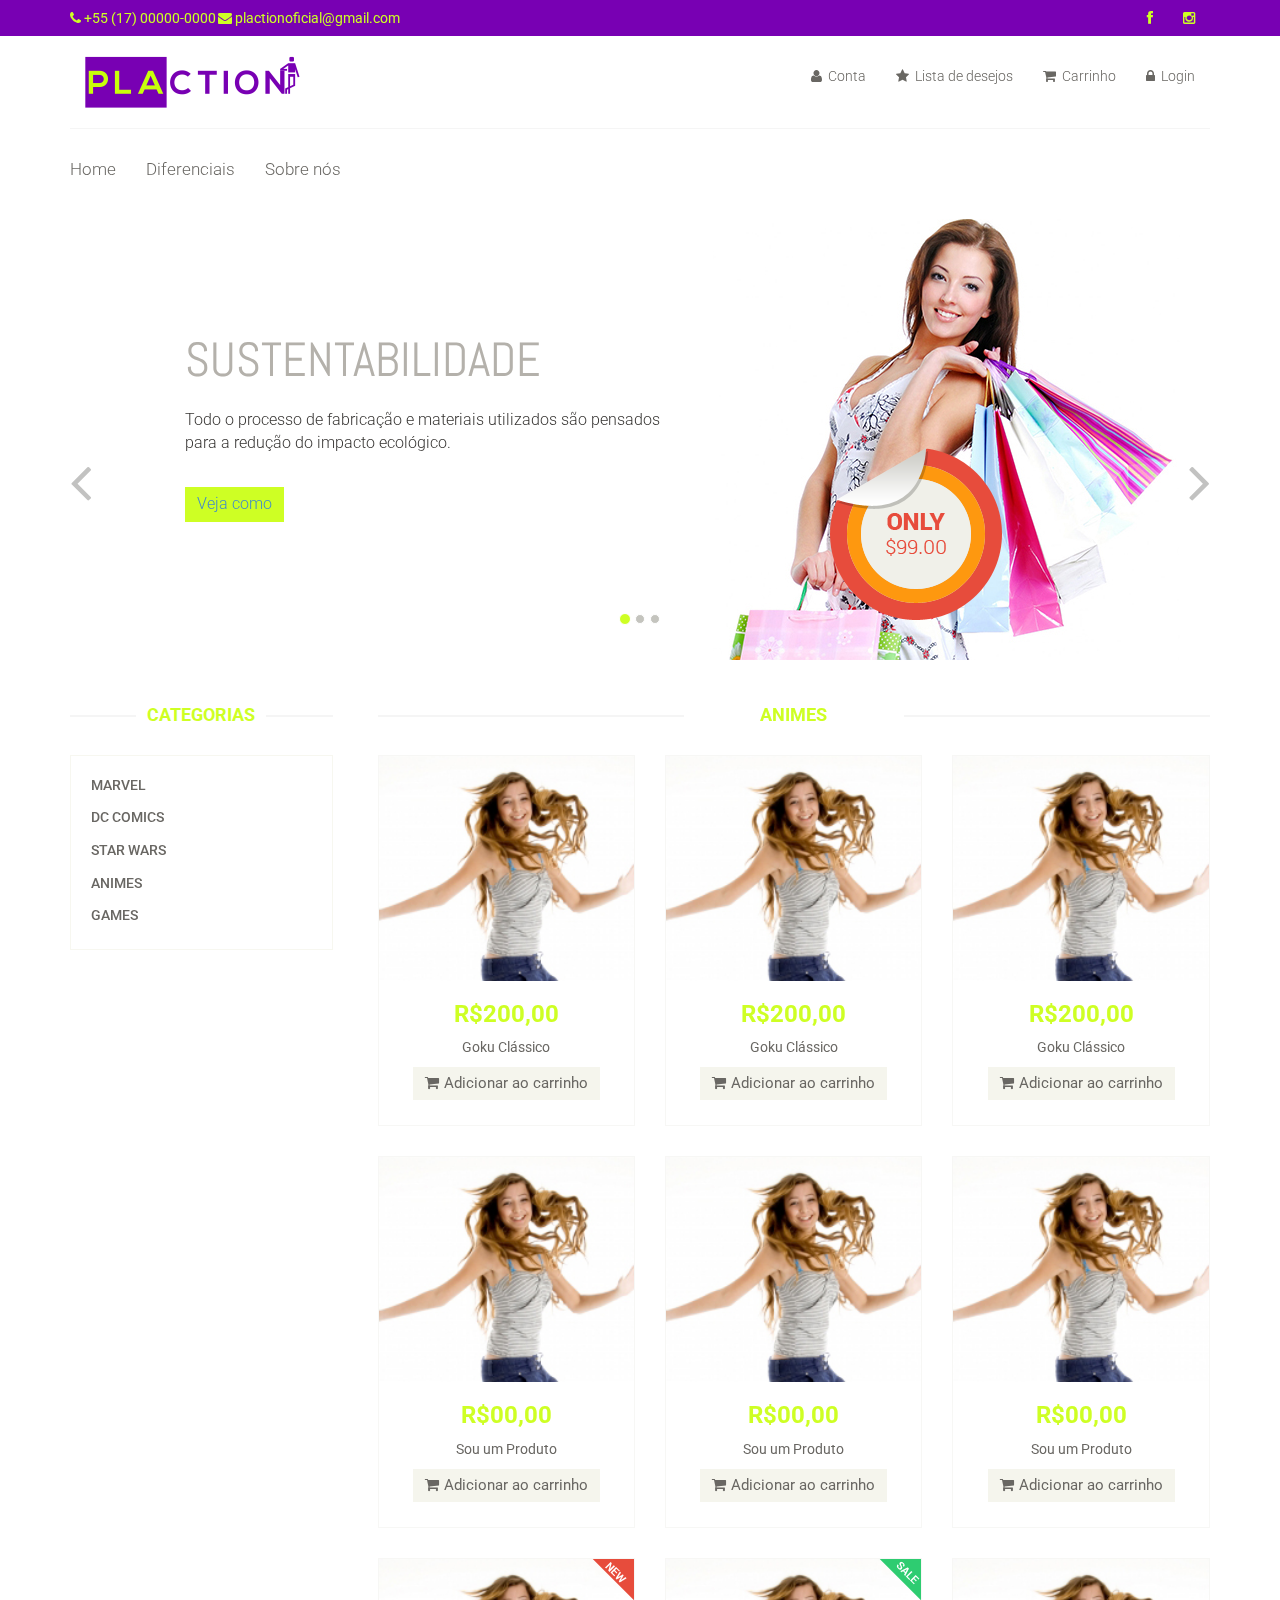
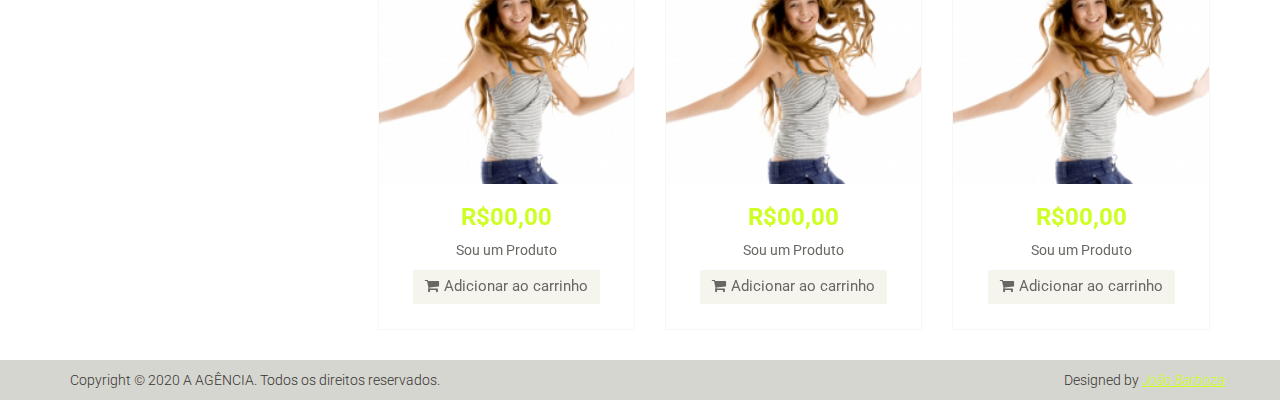
==== commit b9441360: "Update animes.html" ====
--- a/animes.html
+++ b/animes.html
@@ -5,7 +5,7 @@
     <meta name="viewport" content="width=device-width, initial-scale=1.0">
     <meta name="description" content="">
     <meta name="author" content="">
-    <title>Home | E-Shopper</title>
+    <title>ANIMES | PLAction</title>
     <link href="css/bootstrap.min.css" rel="stylesheet">
     <link href="css/font-awesome.min.css" rel="stylesheet">
     <link href="css/prettyPhoto.css" rel="stylesheet">
@@ -25,23 +25,387 @@
 </head><!--/head-->
 
 <body>
-	<div class="container text-center">
-		<div class="logo-404">
-			<a href="index.html"><img src="" alt="" /></a>
+	<header id="header"><!--header-->
+		<div class="header_top"><!--header_top-->
+			<div class="container">
+				<div class="row">
+					<div class="col-sm-6">
+						<div class="contactinfo">
+							<ul class="nav nav-pills"; style="margin-top: 8px; color: #ceff24;">
+								<li><i class="fa fa-phone"></i> +55 (17) 00000-0000</a></li>
+								<li><i class="fa fa-envelope"></i> plactionoficial@gmail.com</a></li>
+							</ul>
+						</div>
+					</div>
+					<div class="col-sm-6">
+						<div class="social-icons pull-right">
+							<ul class="nav navbar-nav">
+								<li><a href="https://www.facebook.com/PLAction-104092714612125"><i class="fa fa-facebook"></i></a></li>
+								<li><a href="https://www.instagram.com/plaction_oficial/"><i class="fa fa-instagram"></i></a></li>
+							</ul>
+						</div>
+					</div>
+				</div>
+			</div>
+		</div><!--/header_top-->
+		
+		<div class="header-middle"><!--header-middle-->
+			<div class="container">
+				<div class="row">
+					<div class="col-md-4 clearfix">
+						<div class="logo pull-left">
+							<a href="index.html"><img src="images/home/logo.png" alt="" /></a>
+						</div>
+					</div>
+
+					<div class="col-md-8 clearfix">
+						<div class="shop-menu clearfix pull-right">
+							<ul class="nav navbar-nav">
+								<li><a href="fimcurso.html"><i class="fa fa-user"></i> Conta</a></li>
+								<li><a href="fimcurso.html"><i class="fa fa-star"></i> Lista de desejos</a></li>
+								<li><a href="fimcurso.html"><i class="fa fa-shopping-cart"></i> Carrinho</a></li>
+								<li><a href="fimcurso.html"><i class="fa fa-lock"></i> Login</a></li>
+							</ul>
+						</div>
+					</div>
+				</div>
+			</div>
+		</div><!--/header-middle-->
+	
+		<div class="header-bottom"><!--header-bottom-->
+			<div class="container">
+				<div class="row">
+					<div class="col-sm-9">
+						<div class="navbar-header">
+							<button type="button" class="navbar-toggle" data-toggle="collapse" data-target=".navbar-collapse">
+								<span class="sr-only">Toggle navigation</span>
+								<span class="icon-bar"></span>
+								<span class="icon-bar"></span>
+								<span class="icon-bar"></span>
+							</button>
+						</div>
+						<div class="mainmenu pull-left">
+							<ul class="nav navbar-nav collapse navbar-collapse">
+								<li><a href="index.html">Home</a></li>
+                                </li> 
+								<li><a href="diferenciais.html">Diferenciais</a>
+                                </li> 
+
+								<li><a href="sobrenos.html">Sobre nós</a></li>
+							</ul>
+						</div>
+					</div>
+				</div>
+			</div>
+		</div><!--/header-bottom-->
+	</header><!--/header-->
+	
+	<section id="slider"><!--slider-->
+		<div class="container">
+			<div class="row">
+				<div class="col-sm-12">
+					<div id="slider-carousel" class="carousel slide" data-ride="carousel">
+						<ol class="carousel-indicators">
+							<li data-target="#slider-carousel" data-slide-to="0" class="active"></li>
+							<li data-target="#slider-carousel" data-slide-to="1"></li>
+							<li data-target="#slider-carousel" data-slide-to="2"></li>
+						</ol>
+						
+						<div class="carousel-inner">
+							<div class="item active">
+								<div class="col-sm-6">
+									<h1>SUSTENTABILIDADE</h1>
+									<h2></h2>
+									<p> Todo o processo de fabricação e materiais utilizados são pensados para a redução do impacto ecológico. </p>
+									<button type="button" class="btn btn-default get"><a href="sobrenos.html">Veja como</a></button>
+								</div>
+								<div class="col-sm-6">
+									<img src="images/home/girl1.jpg" class="girl img-responsive" alt="" />
+									<img src="images/home/pricing.png"  class="pricing" alt="" />
+								</div>
+							</div>
+							<div class="item">
+								<div class="col-sm-6">
+									<h1><span>E</span>-SHOPPER</h1>
+									<h2>100% Responsive Design</h2>
+									<p>Lorem ipsum dolor sit amet, consectetur adipisicing elit, sed do eiusmod tempor incididunt ut labore et dolore magna aliqua. </p>
+									<button type="button" class="btn btn-default get">Get it now</button>
+								</div>
+								<div class="col-sm-6">
+									<img src="images/home/girl2.jpg" class="girl img-responsive" alt="" />
+									<img src="images/home/pricing.png"  class="pricing" alt="" />
+								</div>
+							</div>
+							
+							<div class="item">
+								<div class="col-sm-6">
+									<h1><span>E</span>-SHOPPER</h1>
+									<h2>Free Ecommerce Template</h2>
+									<p>Lorem ipsum dolor sit amet, consectetur adipisicing elit, sed do eiusmod tempor incididunt ut labore et dolore magna aliqua. </p>
+									<button type="button" class="btn btn-default get">Get it now</button>
+								</div>
+								<div class="col-sm-6">
+									<img src="images/home/girl3.jpg" class="girl img-responsive" alt="" />
+									<img src="images/home/pricing.png" class="pricing" alt="" />
+								</div>
+							</div>
+							
+						</div>
+						
+						<a href="#slider-carousel" class="left control-carousel hidden-xs" data-slide="prev">
+							<i class="fa fa-angle-left"></i>
+						</a>
+						<a href="#slider-carousel" class="right control-carousel hidden-xs" data-slide="next">
+							<i class="fa fa-angle-right"></i>
+						</a>
+					</div>
+					
+				</div>
+			</div>
 		</div>
-		<div class="content-404">
-			<img src="images/404/404.png" class="img-responsive" alt="" />
-			<h1><b>OPPS!</b> We Couldn’t Find this Page</h1>
-			<p>Uh... So it looks like you brock something. The page you are looking for has up and Vanished.</p>
-			<h2><a href="index.html">Bring me back Home</a></h2>
+	</section><!--/slider-->
+	
+	<section>
+		<div class="container">
+			<div class="row">
+				<div class="col-sm-3">
+					<div class="left-sidebar">
+						<h2>CATEGORIAS</h2>
+						<div class="panel-group category-products" id="accordian"><!--category-productsr-->
+							<div class="panel panel-default">
+								<div class="panel-heading">
+									<h4 class="panel-title"><a href="marvel.html" >  MARVEL</a></h4>
+								</div>
+							</div>
+							<div class="panel panel-default">
+								<div class="panel-heading">
+									<h4 class="panel-title"><a href="dccomics.html">DC COMICS</a></h4>
+								</div>
+							</div>
+							<div class="panel panel-default">
+								<div class="panel-heading">
+									<h4 class="panel-title"><a href="starwars.html">STAR WARS</a></h4>
+								</div>
+							</div>
+							<div class="panel panel-default">
+								<div class="panel-heading">
+									<h4 class="panel-title"><a href="animes.html">ANIMES</a></h4>
+								</div>
+							</div>
+							<div class="panel panel-default">
+								<div class="panel-heading">
+									<h4 class="panel-title"><a href="games.html">GAMES</a></h4>
+								</div>
+							</div>
+						</div><!--/category-products-->
+
+						
+					</div>
+				</div>
+				
+				<div class="col-sm-9 padding-right">
+					<div class="animes"><!--MARVEL-->
+						<h2 class="title text-center">ANIMES</h2>
+						<div class="col-sm-4">
+							<div class="product-image-wrapper">
+								<div class="single-products">
+										<div class="productinfo text-center">
+											<img src="images/home/gallery1.jpg" alt="" />
+											<h2>R$200,00</h2>
+											<p>Goku Clássico</p>
+											<a href="#" class="btn btn-default add-to-cart"><i class="fa fa-shopping-cart"></i>Adicionar ao carrinho</a>
+										</div>
+										<div class="product-overlay">
+											<div class="overlay-content">
+												<h2>R$200,00</h2>
+												<p>Goku Clássico</p>
+												<a href="#" class="btn btn-default add-to-cart"><i class="fa fa-shopping-cart"></i>Adicionar ao carrinho</a>
+											</div>
+										</div>
+								</div>								
+							</div>
+						</div>
+						<div class="col-sm-4">
+							<div class="product-image-wrapper">
+								<div class="single-products">
+										<div class="productinfo text-center">
+											<img src="images/home/gallery1.jpg" alt="" />
+											<h2>R$200,00</h2>
+											<p>Goku Clássico</p>
+											<a href="#" class="btn btn-default add-to-cart"><i class="fa fa-shopping-cart"></i>Adicionar ao carrinho</a>
+										</div>
+										<div class="product-overlay">
+											<div class="overlay-content">
+												<h2>R$200,00</h2>
+												<p>Goku Clássico</p>
+												<a href="#" class="btn btn-default add-to-cart"><i class="fa fa-shopping-cart"></i>Adicionar ao carrinho</a>
+											</div>
+										</div>
+								</div>								
+							</div>
+						</div>
+						<div class="col-sm-4">
+							<div class="product-image-wrapper">
+								<div class="single-products">
+										<div class="productinfo text-center">
+											<img src="images/home/gallery1.jpg" alt="" />
+											<h2>R$200,00</h2>
+											<p>Goku Clássico</p>
+											<a href="#" class="btn btn-default add-to-cart"><i class="fa fa-shopping-cart"></i>Adicionar ao carrinho</a>
+										</div>
+										<div class="product-overlay">
+											<div class="overlay-content">
+												<h2>R$200,00</h2>
+												<p>Goku Clássico</p>
+												<a href="#" class="btn btn-default add-to-cart"><i class="fa fa-shopping-cart"></i>Adicionar ao carrinho</a>
+											</div>
+										</div>
+								</div>								
+							</div>
+						</div>
+						<div class="col-sm-4">
+							<div class="product-image-wrapper">
+								<div class="single-products">
+										<div class="productinfo text-center">
+											<img src="images/home/gallery1.jpg" alt="" />
+											<h2>R$00,00</h2>
+											<p>Sou um Produto</p>
+											<a href="#" class="btn btn-default add-to-cart"><i class="fa fa-shopping-cart"></i>Adicionar ao carrinho</a>
+										</div>
+										<div class="product-overlay">
+											<div class="overlay-content">
+												<h2>R$00,00</h2>
+												<p>Sou um Produto</p>
+												<a href="#" class="btn btn-default add-to-cart"><i class="fa fa-shopping-cart"></i>Adicionar ao carrinho</a>
+											</div>
+										</div>
+								</div>								
+							</div>
+						</div>
+						<div class="col-sm-4">
+							<div class="product-image-wrapper">
+								<div class="single-products">
+									<div class="productinfo text-center">
+										<img src="images/home/gallery1.jpg" alt="" />
+										<h2>R$00,00</h2>
+										<p>Sou um Produto</p>
+										<a href="#" class="btn btn-default add-to-cart"><i class="fa fa-shopping-cart"></i>Adicionar ao carrinho</a>
+									</div>
+									<div class="product-overlay">
+										<div class="overlay-content">
+											<h2>R$00,00</h2>
+											<p>Sou um Produto</p>
+											<a href="#" class="btn btn-default add-to-cart"><i class="fa fa-shopping-cart"></i>Adicionar ao carrinho</a>
+										</div>
+									</div>
+								</div>
+								
+							</div>
+						</div>
+						<div class="col-sm-4">
+							<div class="product-image-wrapper">
+								<div class="single-products">
+									<div class="productinfo text-center">
+										<img src="images/home/gallery1.jpg" alt="" />
+										<h2>R$00,00</h2>
+										<p>Sou um Produto</p>
+										<a href="#" class="btn btn-default add-to-cart"><i class="fa fa-shopping-cart"></i>Adicionar ao carrinho</a>
+									</div>
+									<div class="product-overlay">
+										<div class="overlay-content">
+											<h2>R$00,00</h2>
+											<p>Sou um Produto</p>
+											<a href="#" class="btn btn-default add-to-cart"><i class="fa fa-shopping-cart"></i>Adicionar ao carrinho</a>
+										</div>
+									</div>
+								</div>
+								
+							</div>
+						</div>
+						<div class="col-sm-4">
+							<div class="product-image-wrapper">
+								<div class="single-products">
+									<div class="productinfo text-center">
+										<img src="images/home/gallery1.jpg" alt="" />
+										<h2>R$00,00</h2>
+										<p>Sou um Produto</p>
+										<a href="#" class="btn btn-default add-to-cart"><i class="fa fa-shopping-cart"></i>Adicionar ao carrinho</a>
+									</div>
+									<div class="product-overlay">
+										<div class="overlay-content">
+											<h2>R$00,00</h2>
+											<p>Sou um Produto</p>
+											<a href="#" class="btn btn-default add-to-cart"><i class="fa fa-shopping-cart"></i>Adicionar ao carrinho</a>
+										</div>
+									</div>
+									<img src="images/home/new.png" class="new" alt="" />
+								</div>
+							</div>
+						</div>
+						<div class="col-sm-4">
+							<div class="product-image-wrapper">
+								<div class="single-products">
+									<div class="productinfo text-center">
+										<img src="images/home/gallery1.jpg" alt="" />
+										<h2>R$00,00</h2>
+										<p>Sou um Produto</p>
+										<a href="#" class="btn btn-default add-to-cart"><i class="fa fa-shopping-cart"></i>Adicionar ao carrinho</a>
+									</div>
+									<div class="product-overlay">
+										<div class="overlay-content">
+											<h2>R$00,00</h2>
+											<p>Sou um Produto</p>
+											<a href="#" class="btn btn-default add-to-cart"><i class="fa fa-shopping-cart"></i>Adicionar ao carrinho</a>
+										</div>
+									</div>
+									<img src="images/home/sale.png" class="new" alt="" />
+								</div>								
+								</div>
+							</div>
+						</div>
+						<div class="col-sm-4">
+							<div class="product-image-wrapper">
+								<div class="single-products">
+									<div class="productinfo text-center">
+										<img src="images/home/gallery1.jpg" alt="" />
+										<h2>R$00,00</h2>
+										<p>Sou um Produto</p>
+										<a href="#" class="btn btn-default add-to-cart"><i class="fa fa-shopping-cart"></i>Adicionar ao carrinho</a>
+									</div>
+									<div class="product-overlay">
+										<div class="overlay-content">
+											<h2>R$00,00</h2>
+											<p>Sou um Produto</p>
+											<a href="#" class="btn btn-default add-to-cart"><i class="fa fa-shopping-cart"></i>Adicionar ao carrinho</a>
+										</div>
+									</div>
+								</div>								
+							</div>
+						</div>	
+					</div><!--MARVEL-->	
+				</div>
+			</div>
 		</div>
-	</div>
+	</section>
+	
+	<footer id="footer"><!--Footer-->
+		<div class="footer-bottom">
+			<div class="container">
+				<div class="row">
+					<p class="pull-left">Copyright © 2020 A AGÊNCIA. Todos os direitos reservados.</p>
+					<p class="pull-right">Designed by <span><a target="_blank" href="https://www.instagram.com/cria_jao/">João Barboza</a></span></p>
+				</div>
+			</div>
+		</div>
+		
+	</footer><!--/Footer-->
+	
 
   
     <script src="js/jquery.js"></script>
+	<script src="js/bootstrap.min.js"></script>
+	<script src="js/jquery.scrollUp.min.js"></script>
 	<script src="js/price-range.js"></script>
-    <script src="js/jquery.scrollUp.min.js"></script>
-	<script src="js/bootstrap.min.js"></script>
     <script src="js/jquery.prettyPhoto.js"></script>
     <script src="js/main.js"></script>
 </body>
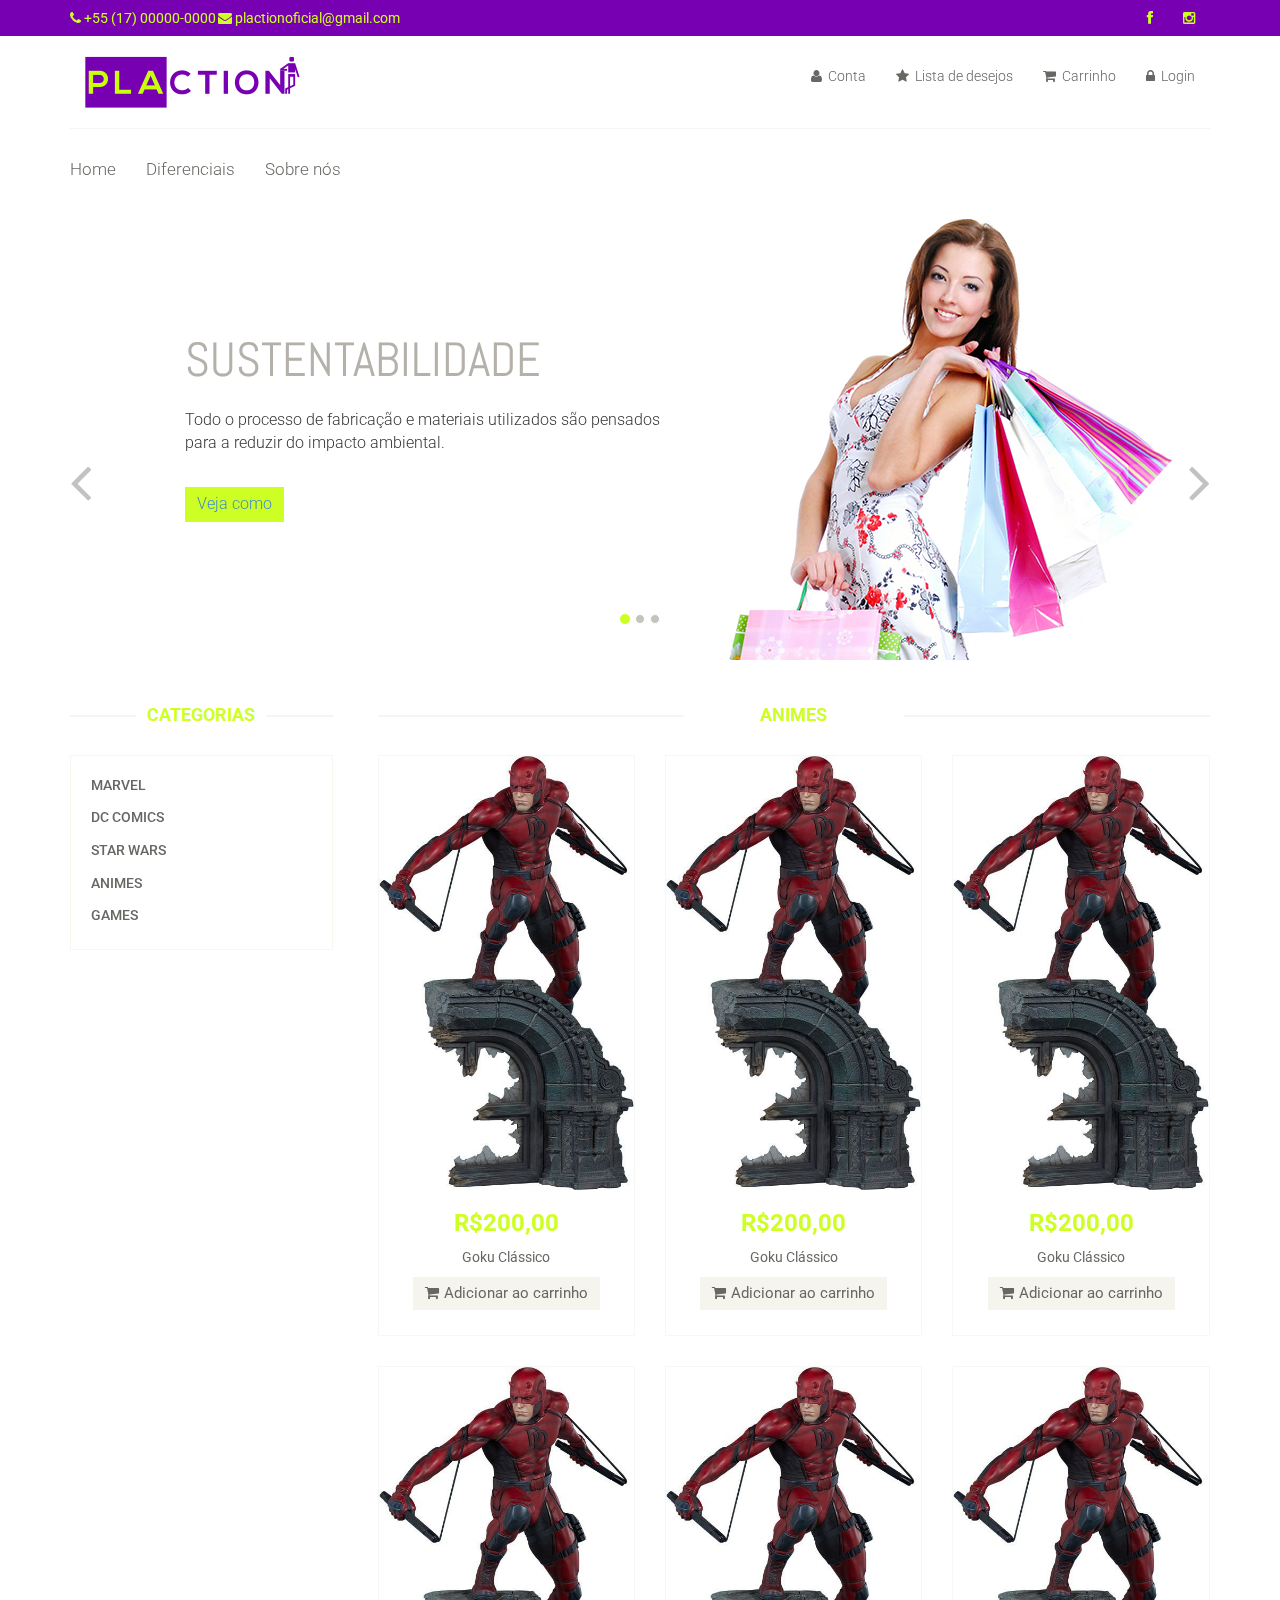
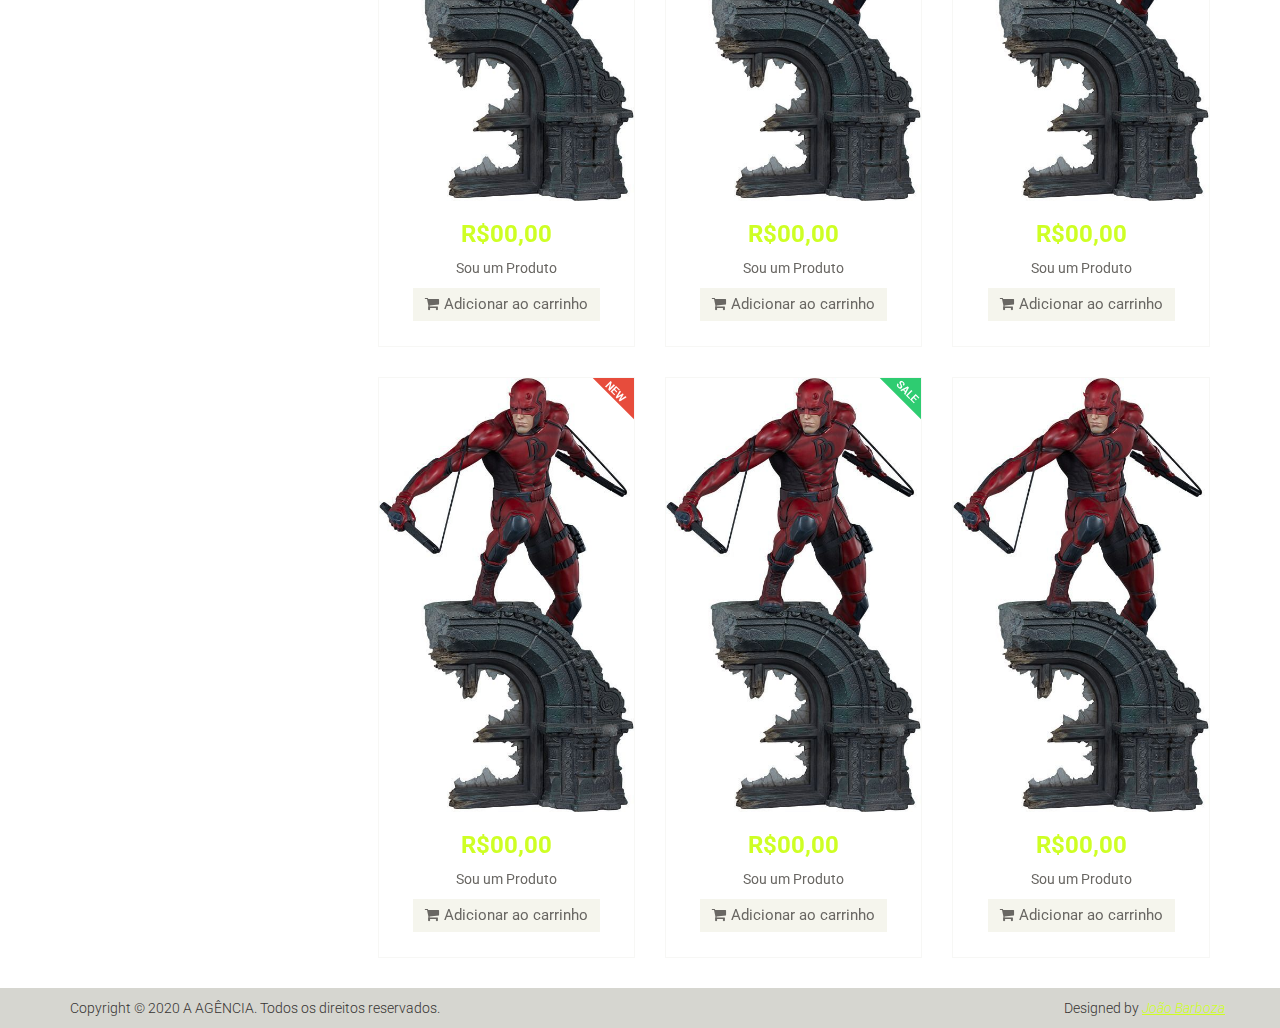
==== commit 679e25e4: "Update animes.html" ====
--- a/animes.html
+++ b/animes.html
@@ -116,37 +116,34 @@
 								<div class="col-sm-6">
 									<h1>SUSTENTABILIDADE</h1>
 									<h2></h2>
-									<p> Todo o processo de fabricação e materiais utilizados são pensados para a redução do impacto ecológico. </p>
-									<button type="button" class="btn btn-default get"><a href="sobrenos.html">Veja como</a></button>
-								</div>
-								<div class="col-sm-6">
-									<img src="images/home/girl1.jpg" class="girl img-responsive" alt="" />
-									<img src="images/home/pricing.png"  class="pricing" alt="" />
+									<p> Todo o processo de fabricação e materiais utilizados são pensados para a reduzir do impacto ambiental. </p>
+									<button type="button" class="btn btn-default get"><a href="diferenciais.html">Veja como</a></button>
+								</div>
+								<div class="col-sm-6">
+									<img src="images/home/girl1.jpg" class="girl img-responsive" alt="" />								
 								</div>
 							</div>
 							<div class="item">
 								<div class="col-sm-6">
-									<h1><span>E</span>-SHOPPER</h1>
-									<h2>100% Responsive Design</h2>
-									<p>Lorem ipsum dolor sit amet, consectetur adipisicing elit, sed do eiusmod tempor incididunt ut labore et dolore magna aliqua. </p>
-									<button type="button" class="btn btn-default get">Get it now</button>
-								</div>
-								<div class="col-sm-6">
-									<img src="images/home/girl2.jpg" class="girl img-responsive" alt="" />
-									<img src="images/home/pricing.png"  class="pricing" alt="" />
+									<h1>FRETE GRATIS</h1>
+									<h2>Para todo o Brasil</h2>
+									<p>Além de grátis nosso frete é o mais rápido do país, pois contamos com transportadoras parceiras em todo o território nacional.</p>
+									<button type="button" class="btn btn-default get"><a href="fimcurso.html">Saiba mais</a></button>
+								</div>
+								<div class="col-sm-6">
+									<img src="images/home/girl2.jpg" class="girl img-responsive" alt="" />								
 								</div>
 							</div>
 							
 							<div class="item">
 								<div class="col-sm-6">
-									<h1><span>E</span>-SHOPPER</h1>
-									<h2>Free Ecommerce Template</h2>
-									<p>Lorem ipsum dolor sit amet, consectetur adipisicing elit, sed do eiusmod tempor incididunt ut labore et dolore magna aliqua. </p>
-									<button type="button" class="btn btn-default get">Get it now</button>
+									<h1>PERSONALIZE</h1>
+									<h2>Encomende do seu jeito!</h2>
+									<p>Precisando de um colecinável do seu jeito? Fale com a gente, nossa equipe conta com modeladores 3D dispostos a dar vida a sua imaginação.</p>
+									<button type="button" class="btn btn-default get">Saiba mais</button>
 								</div>
 								<div class="col-sm-6">
 									<img src="images/home/girl3.jpg" class="girl img-responsive" alt="" />
-									<img src="images/home/pricing.png" class="pricing" alt="" />
 								</div>
 							</div>
 							
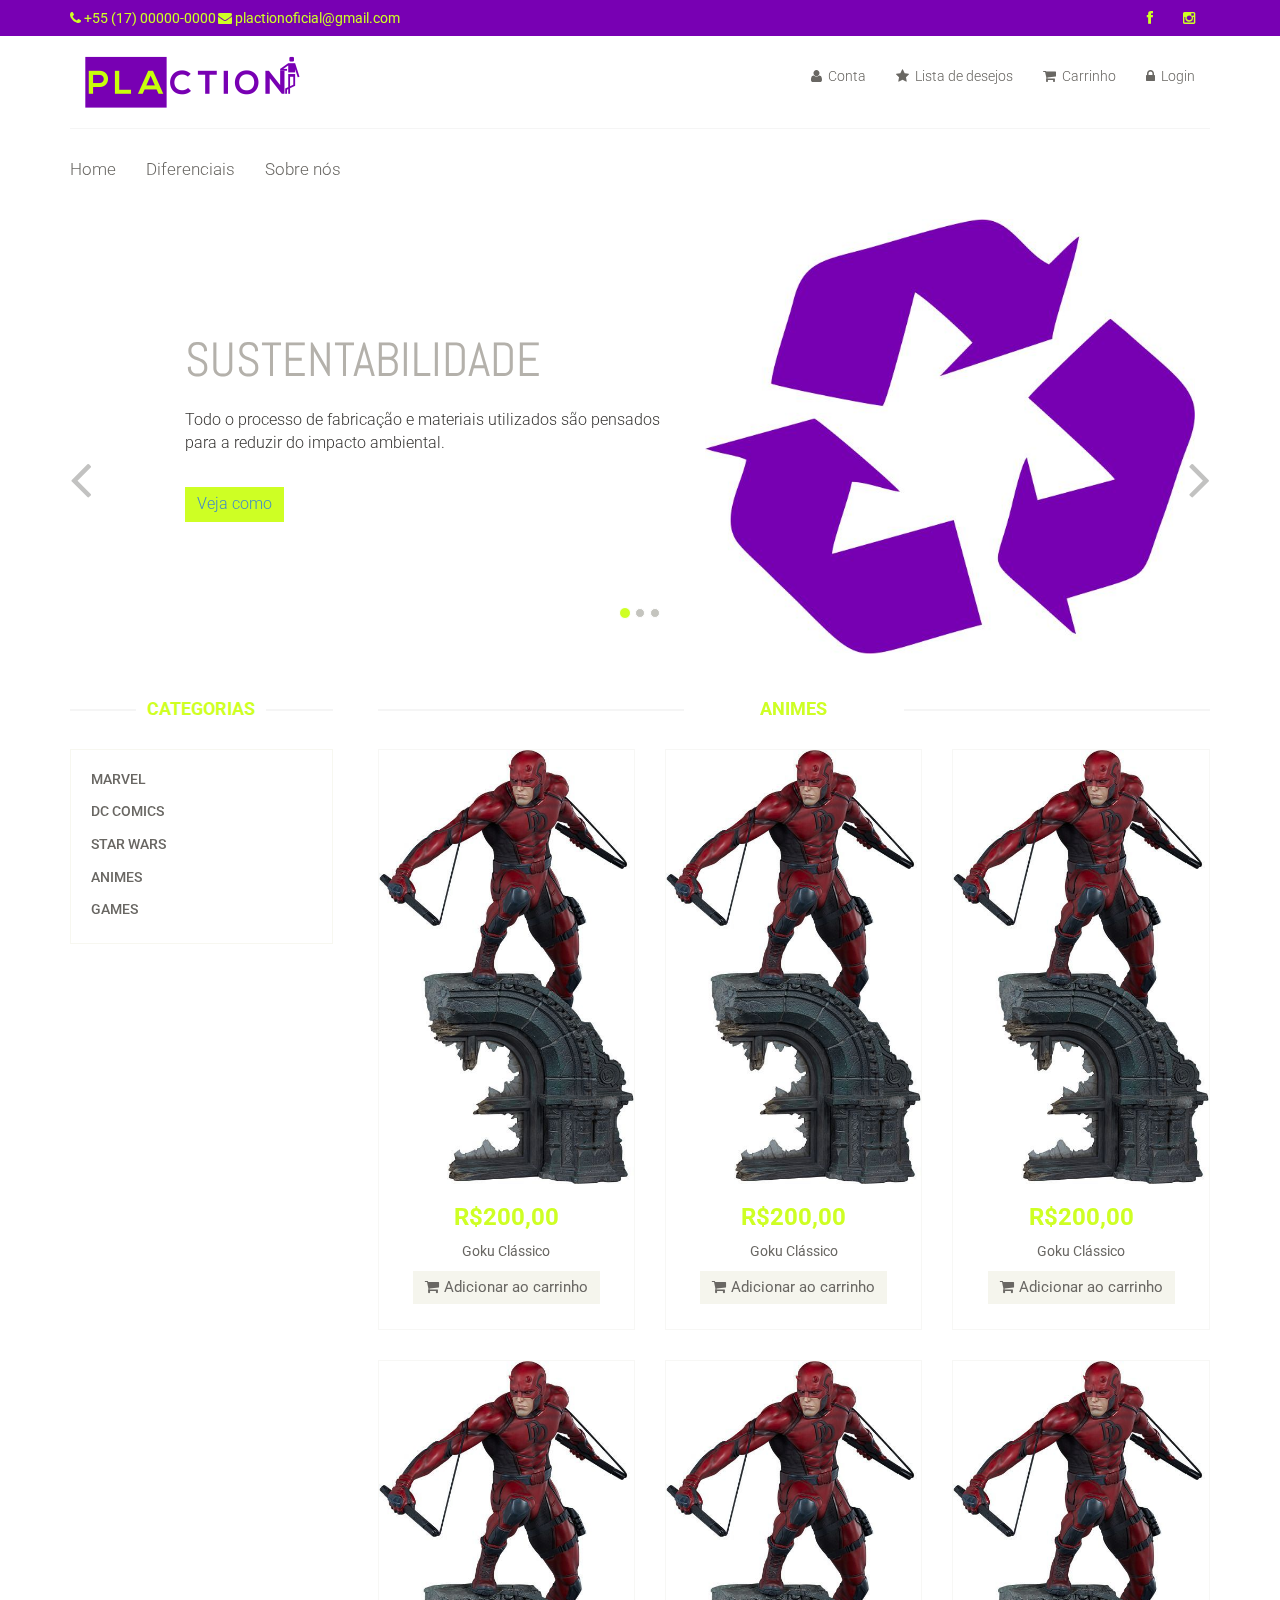
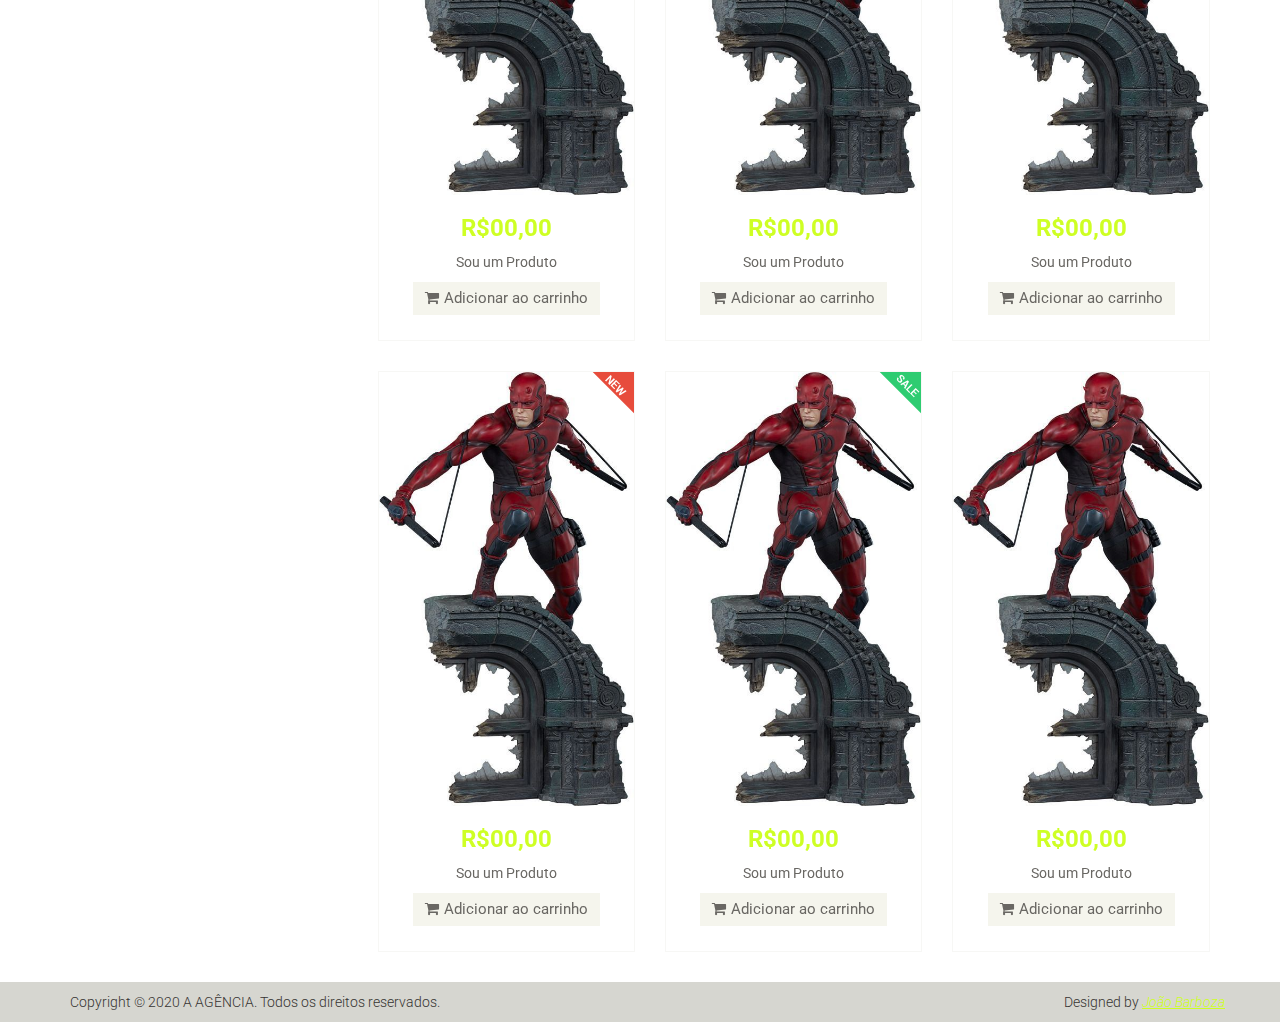
==== commit 49030dd6: "Update animes.html" ====
--- a/animes.html
+++ b/animes.html
@@ -21,10 +21,24 @@
     <link rel="apple-touch-icon-precomposed" sizes="144x144" href="images/ico/apple-touch-icon-144-precomposed.png">
     <link rel="apple-touch-icon-precomposed" sizes="114x114" href="images/ico/apple-touch-icon-114-precomposed.png">
     <link rel="apple-touch-icon-precomposed" sizes="72x72" href="images/ico/apple-touch-icon-72-precomposed.png">
-    <link rel="apple-touch-icon-precomposed" href="images/ico/apple-touch-icon-57-precomposed.png">
+	<link rel="apple-touch-icon-precomposed" href="images/ico/apple-touch-icon-57-precomposed.png">
 </head><!--/head-->
 
 <body>
+	 <!-- início do preloader -->
+	 <div id="preloader">
+        <div class="inner">
+           <!-- HTML DA ANIMAÇÃO MUITO LOUCA DO SEU PRELOADER! -->
+           <div class="bolas">
+              <div></div>
+              <div></div>
+              <div></div>                    
+           </div>
+        </div>
+    </div>
+	<!-- fim do preloader --> 
+	
+	<div class="load"></div>
 	<header id="header"><!--header-->
 		<div class="header_top"><!--header_top-->
 			<div class="container">
@@ -404,6 +418,17 @@
 	<script src="js/jquery.scrollUp.min.js"></script>
 	<script src="js/price-range.js"></script>
     <script src="js/jquery.prettyPhoto.js"></script>
-    <script src="js/main.js"></script>
+	<script src="js/main.js"></script>
+	<script>
+		//<![CDATA[
+		$(window).on('load', function () {
+		$('#preloader .inner').fadeOut();
+		$('#preloader').delay(350).fadeOut('slow'); 
+		$('body').delay(350).css({'overflow': 'visible'});
+		})
+		//]]>
+	</script>
+	
+
 </body>
 </html>
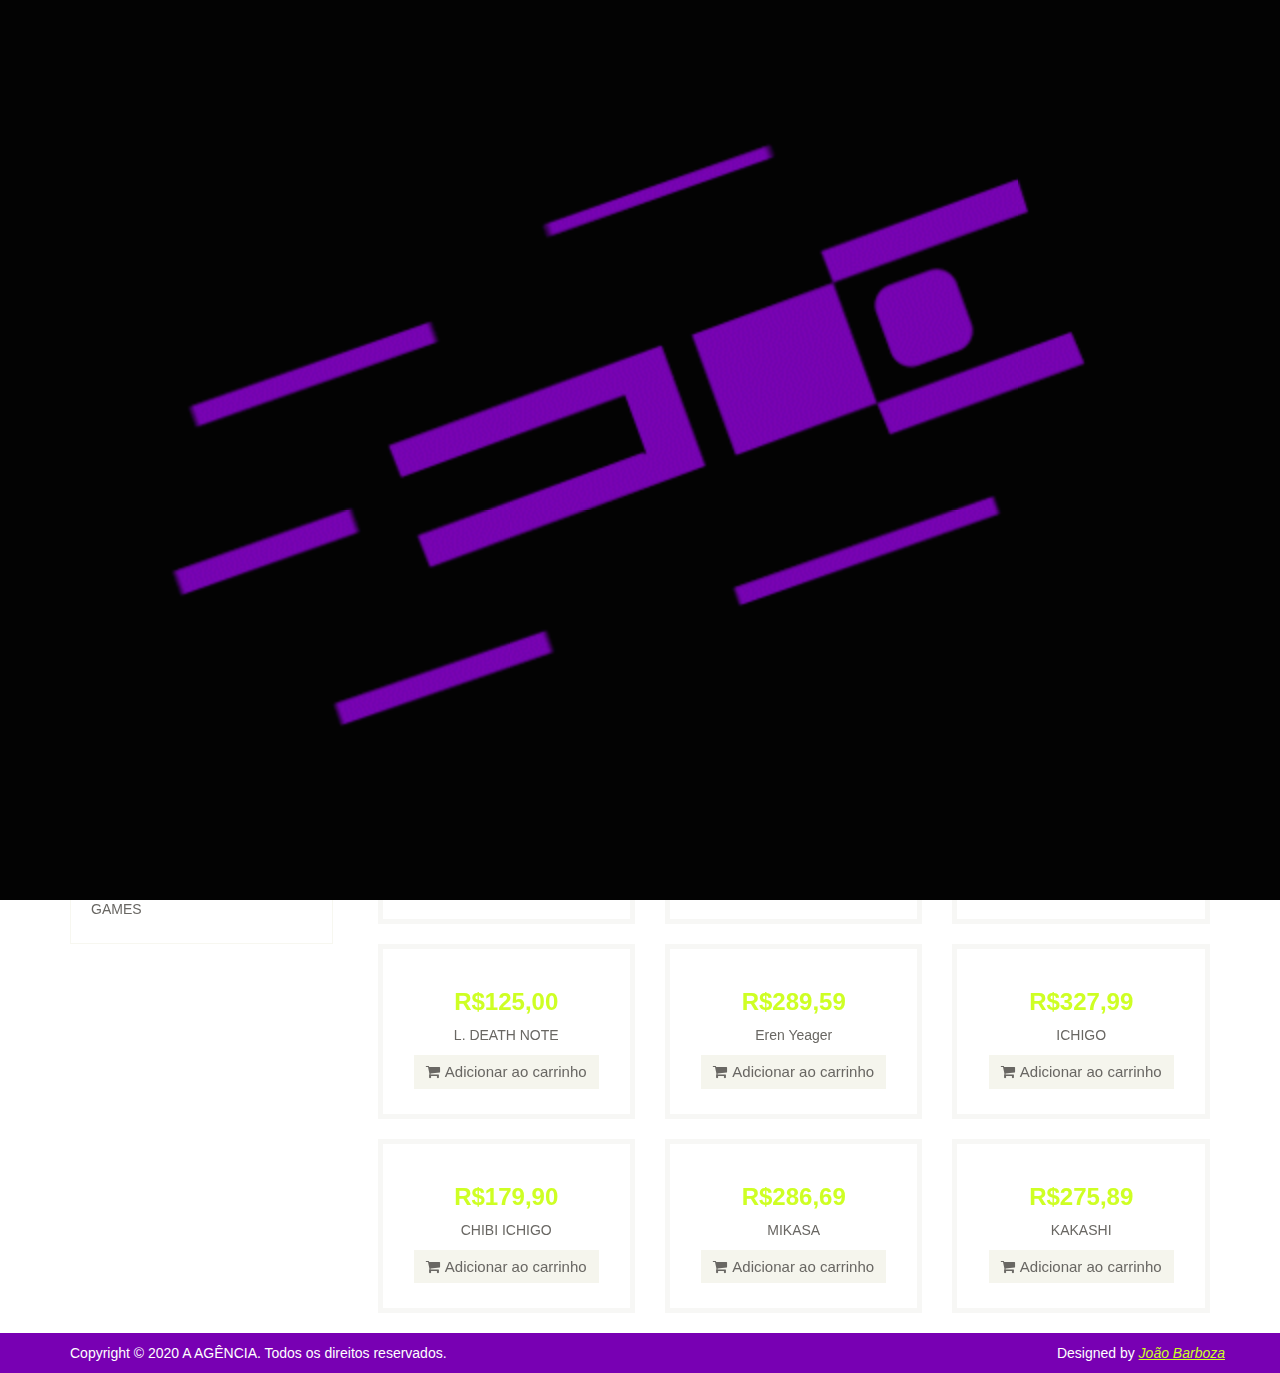
==== commit f5bb0040: "Update animes.html" ====
--- a/animes.html
+++ b/animes.html
@@ -5,7 +5,8 @@
     <meta name="viewport" content="width=device-width, initial-scale=1.0">
     <meta name="description" content="">
     <meta name="author" content="">
-    <title>ANIMES | PLAction</title>
+	<title>ANIMES | PLAction</title>
+	<script src="https://cdnjs.cloudflare.com/ajax/libs/jquery/3.5.0/jquery.min.js"></script>
     <link href="css/bootstrap.min.css" rel="stylesheet">
     <link href="css/font-awesome.min.css" rel="stylesheet">
     <link href="css/prettyPhoto.css" rel="stylesheet">
@@ -25,19 +26,8 @@
 </head><!--/head-->
 
 <body>
-	 <!-- início do preloader -->
-	 <div id="preloader">
-        <div class="inner">
-           <!-- HTML DA ANIMAÇÃO MUITO LOUCA DO SEU PRELOADER! -->
-           <div class="bolas">
-              <div></div>
-              <div></div>
-              <div></div>                    
-           </div>
-        </div>
-    </div>
-	<!-- fim do preloader --> 
-	
+	<div id="loader"></div>
+	<div id="scroll"></div>
 	<div class="load"></div>
 	<header id="header"><!--header-->
 		<div class="header_top"><!--header_top-->
@@ -221,16 +211,16 @@
 							<div class="product-image-wrapper">
 								<div class="single-products">
 										<div class="productinfo text-center">
-											<img src="images/home/gallery1.jpg" alt="" />
-											<h2>R$200,00</h2>
-											<p>Goku Clássico</p>
-											<a href="#" class="btn btn-default add-to-cart"><i class="fa fa-shopping-cart"></i>Adicionar ao carrinho</a>
+											<img src="images/animes/anime1.png" alt="" />
+											<h2>R$259,90</h2>
+											<p>ED FULLMETAL</p>
+											<a href="fimcurso.html" class="btn btn-default add-to-cart"><i class="fa fa-shopping-cart"></i>Adicionar ao carrinho</a>
 										</div>
 										<div class="product-overlay">
 											<div class="overlay-content">
-												<h2>R$200,00</h2>
-												<p>Goku Clássico</p>
-												<a href="#" class="btn btn-default add-to-cart"><i class="fa fa-shopping-cart"></i>Adicionar ao carrinho</a>
+												<h2>R$259,90</h2>
+												<p>ED FULLMETAL</p>
+												<a href="fimcurso.html" class="btn btn-default add-to-cart"><i class="fa fa-shopping-cart"></i>Adicionar ao carrinho</a>
 											</div>
 										</div>
 								</div>								
@@ -240,16 +230,16 @@
 							<div class="product-image-wrapper">
 								<div class="single-products">
 										<div class="productinfo text-center">
-											<img src="images/home/gallery1.jpg" alt="" />
-											<h2>R$200,00</h2>
-											<p>Goku Clássico</p>
-											<a href="#" class="btn btn-default add-to-cart"><i class="fa fa-shopping-cart"></i>Adicionar ao carrinho</a>
+											<img src="images/animes/anime2.png" alt="" />
+											<h2>R$250,90</h2>
+											<p>MINATO</p>
+											<a href="fimcurso.html" class="btn btn-default add-to-cart"><i class="fa fa-shopping-cart"></i>Adicionar ao carrinho</a>
 										</div>
 										<div class="product-overlay">
 											<div class="overlay-content">
-												<h2>R$200,00</h2>
-												<p>Goku Clássico</p>
-												<a href="#" class="btn btn-default add-to-cart"><i class="fa fa-shopping-cart"></i>Adicionar ao carrinho</a>
+												<h2>R$250,90</h2>
+												<p>MINATO</p>
+												<a href="fimcurso.html" class="btn btn-default add-to-cart"><i class="fa fa-shopping-cart"></i>Adicionar ao carrinho</a>
 											</div>
 										</div>
 								</div>								
@@ -259,16 +249,16 @@
 							<div class="product-image-wrapper">
 								<div class="single-products">
 										<div class="productinfo text-center">
-											<img src="images/home/gallery1.jpg" alt="" />
-											<h2>R$200,00</h2>
-											<p>Goku Clássico</p>
-											<a href="#" class="btn btn-default add-to-cart"><i class="fa fa-shopping-cart"></i>Adicionar ao carrinho</a>
+											<img src="images/animes/anime3.png" alt="" />
+											<h2>R$379,99</h2>
+											<p>YUGI</p>
+											<a href="fimcurso.html" class="btn btn-default add-to-cart"><i class="fa fa-shopping-cart"></i>Adicionar ao carrinho</a>
 										</div>
 										<div class="product-overlay">
 											<div class="overlay-content">
-												<h2>R$200,00</h2>
-												<p>Goku Clássico</p>
-												<a href="#" class="btn btn-default add-to-cart"><i class="fa fa-shopping-cart"></i>Adicionar ao carrinho</a>
+												<h2>R$379,99</h2>
+												<p>YUGI</p>
+												<a href="fimcurso.html" class="btn btn-default add-to-cart"><i class="fa fa-shopping-cart"></i>Adicionar ao carrinho</a>
 											</div>
 										</div>
 								</div>								
@@ -278,16 +268,16 @@
 							<div class="product-image-wrapper">
 								<div class="single-products">
 										<div class="productinfo text-center">
-											<img src="images/home/gallery1.jpg" alt="" />
-											<h2>R$00,00</h2>
-											<p>Sou um Produto</p>
-											<a href="#" class="btn btn-default add-to-cart"><i class="fa fa-shopping-cart"></i>Adicionar ao carrinho</a>
+											<img src="images/animes/anime4.png" alt="" />
+											<h2>R$125,00</h2>
+											<p>L. DEATH NOTE</p>
+											<a href="fimcurso.html" class="btn btn-default add-to-cart"><i class="fa fa-shopping-cart"></i>Adicionar ao carrinho</a>
 										</div>
 										<div class="product-overlay">
-											<div class="overlay-content">
-												<h2>R$00,00</h2>
-												<p>Sou um Produto</p>
-												<a href="#" class="btn btn-default add-to-cart"><i class="fa fa-shopping-cart"></i>Adicionar ao carrinho</a>
+											<div class="overlay-content">											
+											<h2>R$125,00</h2>
+											<p>L. DEATH NOTE</p>
+											<a href="fimcurso.html" class="btn btn-default add-to-cart"><i class="fa fa-shopping-cart"></i>Adicionar ao carrinho</a>
 											</div>
 										</div>
 								</div>								
@@ -297,59 +287,77 @@
 							<div class="product-image-wrapper">
 								<div class="single-products">
 									<div class="productinfo text-center">
-										<img src="images/home/gallery1.jpg" alt="" />
-										<h2>R$00,00</h2>
-										<p>Sou um Produto</p>
-										<a href="#" class="btn btn-default add-to-cart"><i class="fa fa-shopping-cart"></i>Adicionar ao carrinho</a>
+										<img src="images/animes/anime5.png" alt="" />
+										<h2>R$289,59</h2>
+										<p>Eren Yeager</p>
+										<a href="fimcurso.html" class="btn btn-default add-to-cart"><i class="fa fa-shopping-cart"></i>Adicionar ao carrinho</a>
+									</div>
+									<div class="product-overlay">										
+										<div class="overlay-content">
+											<h2>R$289,59</h2>
+											<p>Eren Yeager</p>
+											<a href="fimcurso.html" class="btn btn-default add-to-cart"><i class="fa fa-shopping-cart"></i>Adicionar ao carrinho</a>										
+										</div>										
+									</div>
+								</div>
+								
+							</div>
+						</div>
+						<div class="col-sm-4">
+							<div class="product-image-wrapper">
+								<div class="single-products">
+									<div class="productinfo text-center">
+										<img src="images/animes/anime6.png" alt="" />
+										<h2>R$327,99</h2>
+										<p>ICHIGO</p>
+										<a href="fimcurso.html" class="btn btn-default add-to-cart"><i class="fa fa-shopping-cart"></i>Adicionar ao carrinho</a>
 									</div>
 									<div class="product-overlay">
 										<div class="overlay-content">
-											<h2>R$00,00</h2>
-											<p>Sou um Produto</p>
-											<a href="#" class="btn btn-default add-to-cart"><i class="fa fa-shopping-cart"></i>Adicionar ao carrinho</a>
-										</div>
-									</div>
-								</div>
-								
+											<h2>R$327,99</h2>
+											<p>ICHIGO</p>
+											<a href="fimcurso.html" class="btn btn-default add-to-cart"><i class="fa fa-shopping-cart"></i>Adicionar ao carrinho</a>
+										</div>
+									</div>
+								</div>								  
 							</div>
 						</div>
 						<div class="col-sm-4">
 							<div class="product-image-wrapper">
 								<div class="single-products">
 									<div class="productinfo text-center">
-										<img src="images/home/gallery1.jpg" alt="" />
-										<h2>R$00,00</h2>
-										<p>Sou um Produto</p>
-										<a href="#" class="btn btn-default add-to-cart"><i class="fa fa-shopping-cart"></i>Adicionar ao carrinho</a>
+										<img src="images/animes/anime7.png" alt="" />
+										<h2>R$179,90</h2>
+										<p>CHIBI ICHIGO</p>
+										<a href="fimcurso.html" class="btn btn-default add-to-cart"><i class="fa fa-shopping-cart"></i>Adicionar ao carrinho</a>
 									</div>
 									<div class="product-overlay">
 										<div class="overlay-content">
-											<h2>R$00,00</h2>
-											<p>Sou um Produto</p>
-											<a href="#" class="btn btn-default add-to-cart"><i class="fa fa-shopping-cart"></i>Adicionar ao carrinho</a>
-										</div>
-									</div>
-								</div>
-								
+											<h2>R$179,90</h2>
+											<p>CHIBI ICHIGO</p>
+											<a href="fimcurso.html" class="btn btn-default add-to-cart"><i class="fa fa-shopping-cart"></i>Adicionar ao carrinho</a>
+										</div>
+									</div>
+								</div>
 							</div>
 						</div>
 						<div class="col-sm-4">
 							<div class="product-image-wrapper">
 								<div class="single-products">
 									<div class="productinfo text-center">
-										<img src="images/home/gallery1.jpg" alt="" />
-										<h2>R$00,00</h2>
-										<p>Sou um Produto</p>
-										<a href="#" class="btn btn-default add-to-cart"><i class="fa fa-shopping-cart"></i>Adicionar ao carrinho</a>
+										<img src="images/animes/anime8.png" alt="" />
+										<h2>R$286,69</h2>
+										<p>MIKASA</p>
+										<a href="fimcurso.html" class="btn btn-default add-to-cart"><i class="fa fa-shopping-cart"></i>Adicionar ao carrinho</a>
 									</div>
 									<div class="product-overlay">
 										<div class="overlay-content">
-											<h2>R$00,00</h2>
-											<p>Sou um Produto</p>
-											<a href="#" class="btn btn-default add-to-cart"><i class="fa fa-shopping-cart"></i>Adicionar ao carrinho</a>
-										</div>
-									</div>
-									<img src="images/home/new.png" class="new" alt="" />
+											<h2>R$286,69</h2>
+											<p>MIKASA</p>
+											<a href="fimcurso.html" class="btn btn-default add-to-cart"><i class="fa fa-shopping-cart"></i>Adicionar ao carrinho</a>
+										</div>
+									</div>
+								</div>								
 								</div>
 							</div>
 						</div>
@@ -357,37 +365,16 @@
 							<div class="product-image-wrapper">
 								<div class="single-products">
 									<div class="productinfo text-center">
-										<img src="images/home/gallery1.jpg" alt="" />
-										<h2>R$00,00</h2>
-										<p>Sou um Produto</p>
-										<a href="#" class="btn btn-default add-to-cart"><i class="fa fa-shopping-cart"></i>Adicionar ao carrinho</a>
+										<img src="images/animes/anime9.png" alt="" />
+										<h2>R$275,89</h2>
+										<p>KAKASHI</p>
+										<a href="fimcurso.html" class="btn btn-default add-to-cart"><i class="fa fa-shopping-cart"></i>Adicionar ao carrinho</a>
 									</div>
 									<div class="product-overlay">
 										<div class="overlay-content">
-											<h2>R$00,00</h2>
-											<p>Sou um Produto</p>
-											<a href="#" class="btn btn-default add-to-cart"><i class="fa fa-shopping-cart"></i>Adicionar ao carrinho</a>
-										</div>
-									</div>
-									<img src="images/home/sale.png" class="new" alt="" />
-								</div>								
-								</div>
-							</div>
-						</div>
-						<div class="col-sm-4">
-							<div class="product-image-wrapper">
-								<div class="single-products">
-									<div class="productinfo text-center">
-										<img src="images/home/gallery1.jpg" alt="" />
-										<h2>R$00,00</h2>
-										<p>Sou um Produto</p>
-										<a href="#" class="btn btn-default add-to-cart"><i class="fa fa-shopping-cart"></i>Adicionar ao carrinho</a>
-									</div>
-									<div class="product-overlay">
-										<div class="overlay-content">
-											<h2>R$00,00</h2>
-											<p>Sou um Produto</p>
-											<a href="#" class="btn btn-default add-to-cart"><i class="fa fa-shopping-cart"></i>Adicionar ao carrinho</a>
+											<h2>R$275,89</h2>
+											<p>KAKASHI</p>
+											<a href="fimcurso.html" class="btn btn-default add-to-cart"><i class="fa fa-shopping-cart"></i>Adicionar ao carrinho</a>
 										</div>
 									</div>
 								</div>								
@@ -419,16 +406,11 @@
 	<script src="js/price-range.js"></script>
     <script src="js/jquery.prettyPhoto.js"></script>
 	<script src="js/main.js"></script>
-	<script>
-		//<![CDATA[
-		$(window).on('load', function () {
-		$('#preloader .inner').fadeOut();
-		$('#preloader').delay(350).fadeOut('slow'); 
-		$('body').delay(350).css({'overflow': 'visible'});
-		})
-		//]]>
+	<!--Função preloader-->
+	<script type="text/javascript">
+		jQuery(window).on('load', function(){
+			jQuery("#loader").delay(3000).fadeOut("slow");
+		});
 	</script>
-	
-
 </body>
 </html>
--- a/css/main.css
+++ b/css/main.css
@@ -1,6 +1,29 @@
 /*************************
+*******Preloader******
+**************************/
+#loader{
+	position: fixed;
+	width: 100%;
+	height: 100%;
+	top: 0px;
+	left: 0px;
+	background-image: url('../images/gif.gif');
+	background-position: center;
+	background-repeat: no-repeat;
+	background-size: cover;
+	z-index: 9999;
+}
+
+
+
+/************************* 
 *******Typography******
 **************************/
+body {
+    overflow: auto;
+    height: auto;
+}
+
 
 @import url(http://fonts.googleapis.com/css?family=Roboto:400,300,400italic,500,700,100);
 @import url(http://fonts.googleapis.com/css?family=Open+Sans:400,800,300,600,700);
@@ -47,7 +70,7 @@
 }
 
 .navbar-toggle {
-    background-color: #000;
+    background-color: #7800b3;
 }
 
 a#scrollUp {
@@ -66,6 +89,13 @@
 
 
 /*************************
+*******loader CSS******
+**************************/
+
+
+
+
+/*************************
 *******Header CSS******
 **************************/
 
@@ -117,19 +147,8 @@
     background: #0083C9;
 }
 
-.fa-twitter:hover {
-    background: #5BBCEC;
-}
-
-.fa-linkedin:hover {
-    background: #FF4518;
-}
-
-.fa-dribbble:hover {
-    background: #90C9DC;
-}
-
-.fa-google-plus:hover {
+
+.fa-instagram:hover {
     background: #CE3C2D;
 }
 
@@ -322,128 +341,23 @@
 **************************/
 
 #footer {
-    background: #F0F0E9;
+    background: #7800b3;
 }
 
 .footer-top .container {
-    border-bottom: 1px solid #E0E0DA;
+    border-bottom: 1px solid #7800b3;
     padding-bottom: 20px;
 }
 
-.companyinfo {
-    margin-top: 57px;
-}
-
-.companyinfo h2 {
-    color: #B4B1AB;
-    font-family: abel;
-    font-size: 27px;
-    text-transform: uppercase;
-}
-
-.companyinfo h2 span {
-    color: #CEFF24;
-}
-
-.companyinfo p {
-    color: #B3B3AD;
-    font-family: 'Roboto', sans-serif;
-    font-size: 12px;
-    font-weight: 300;
-}
-
-.footer-top .col-sm-3 {
-    overflow: hidden;
-}
-
-.video-gallery {
-    margin-top: 57px;
-    position: inherit;
-}
-
-.video-gallery a img {
-    height: 100%;
-    width: 100%;
-}
-
-.iframe-img {
-    position: relative;
-    display: block;
-    height: 61px;
-    margin-bottom: 10px;
-    border: 2px solid #CCCCC6;
-    border-radius: 3px;
-}
-
-.overlay-icon {
-    position: absolute;
-    top: 0;
-    width: 100%;
-    height: 61px;
-    background: #CEFF24;
-    border-radius: 3px;
-    color: #FFF;
-    font-size: 20px;
-    line-height: 0;
-    display: block;
-    opacity: 0;
-    -webkit-transition: 300ms;
-    transition: 300ms;
-}
-
-.overlay-icon i {
-    position: relative;
-    top: 50%;
-    margin-top: -20px;
-}
-
-.video-gallery a:hover .overlay-icon {
-    opacity: 1;
-}
-
-.video-gallery p {
-    color: #8C8C88;
-    font-family: 'Roboto', sans-serif;
-    font-size: 12px;
-    font-weight: 500;
-    margin-bottom: 0px;
-}
-
-.video-gallery h2 {
-    color: #8c8c88;
-    font-family: 'Roboto', sans-serif;
-    font-size: 12px;
-    font-weight: 300;
-    text-transform: uppercase;
-    margin-top: 0px;
-}
-
-.address {
-    margin-top: 30px;
-    position: relative;
-    overflow: hidden;
-}
-
-.address img {
-    width: 100%;
-}
-
-.address p {
-    color: #666663;
-    font-family: 'Roboto', sans-serif;
-    font-size: 14px;
-    font-weight: 300;
-    left: 25px;
-    position: absolute;
-    top: 50px;
-}
+.
+
 
 .footer-widget {
     margin-bottom: 68px;
 }
 
 .footer-widget .container {
-    border-top: 1px solid #FFFFFF;
+    border-top: 1px solid #7800b3;
     padding-top: 15px;
 }
 
@@ -516,12 +430,12 @@
 }
 
 .footer-bottom {
-    background: #D6D6D0;
+    background: #7800b3;
     padding-top: 10px;
 }
 
 .footer-bottom p {
-    color: #363432;
+    color: #fff;
     font-family: 'Roboto', sans-serif;
     font-weight: 300;
     margin-left: 15px;
@@ -797,7 +711,7 @@
     padding-right: 0;
 }
 
-.features_items {
+.masisvendidos {
     overflow: hidden;
 }
 
@@ -813,9 +727,9 @@
 }
 
 .product-image-wrapper {
-    border: 1px solid #F7F7F5;
-    overflow: hidden;
-    margin-bottom: 30px;
+    border: 5px solid #F7F7F5;
+    overflow: auto;
+    margin-bottom: 20px;
 }
 
 .single-products {
@@ -1046,308 +960,8 @@
 }
 
 
-/*************************
-*******Shop CSS******
-**************************/
-
-#advertisement {
-    padding-bottom: 45px;
-}
-
-#advertisement img {
-    width: 100%;
-}
-
-.pagination {
-    display: inline-block;
-    margin-bottom: 25px;
-    margin-top: 0;
-    padding-left: 15px;
-}
-
-.pagination li:first-child a,
-.pagination li:first-child span {
-    border-bottom-left-radius: 0;
-    border-top-left-radius: 0;
-    margin-left: 0;
-}
-
-.pagination li:last-child a,
-.pagination li:last-child span {
-    border-bottom-right-radius: 0;
-    border-top-right-radius: 0;
-}
-
-.pagination .active a,
-.pagination .active span,
-.pagination .active a:hover,
-.pagination .active span:hover,
-.pagination .active a:focus,
-.pagination .active span:focus {
-    background-color: #CEFF24;
-    border-color: #CEFF24;
-    color: #FFFFFF;
-    cursor: default;
-    z-index: 2;
-}
-
-.pagination li a,
-.pagination li span {
-    background-color: #f0f0e9;
-    border: 0;
-    float: left;
-    line-height: 1.42857;
-    margin-left: -1px;
-    padding: 6px 12px;
-    position: relative;
-    text-decoration: none;
-    margin-right: 5px;
-    color: #000;
-}
-
-.pagination li a:hover {
-    background: #CEFF24;
-    color: #fff;
-}
-
-
-/*************************
-*******Product Details CSS******
-**************************/
-
-.product-details {
-    overflow: hidden;
-}
-
-#similar-product {
-    margin-top: 40px;
-}
-
-#reviews {
-    padding-left: 25px;
-    padding-right: 25px;
-}
-
-.product-details {
-    margin-bottom: 40px;
-    overflow: hidden;
-    margin-top: 10px;
-}
-
-.view-product {
-    position: relative;
-}
-
-.view-product img {
-    border: 1px solid #F7F7F0;
-    height: 380px;
-    width: 100%;
-}
-
-.view-product h3 {
-    background: #CEFF24;
-    bottom: 0;
-    color: #FFFFFF;
-    font-family: 'Roboto', sans-serif;
-    font-size: 14px;
-    font-weight: 700;
-    margin-bottom: 0;
-    padding: 8px 20px;
-    position: absolute;
-    right: 0;
-}
-
-#similar-product .carousel-inner .item {
-    padding-left: 0px;
-}
-
-#similar-product .carousel-inner .item img {
-    display: inline-block;
-    margin-left: 15px;
-}
-
-.item-control {
-    position: absolute;
-    top: 35%;
-}
-
-.item-control i {
-    background: #CEFF24;
-    color: #FFFFFF;
-    font-size: 20px;
-    padding: 5px 10px;
-}
-
-.item-control i:hover {
-    background: #ccccc6;
-}
-
-.product-information {
-    border: 1px solid #F7F7F0;
-    overflow: hidden;
-    padding-bottom: 60px;
-    padding-left: 60px;
-    padding-top: 60px;
-    position: relative;
-}
-
-.newarrival {
-    position: absolute;
-    top: 0;
-    left: 0
-}
-
-.product-information h2 {
-    color: #363432;
-    font-family: 'Roboto', sans-serif;
-    font-size: 20px;
-    margin-top: 0;
-}
-
-.product-information p {
-    color: #696763;
-    font-family: 'Roboto', sans-serif;
-    margin-bottom: 5px;
-}
-
-.product-information span {
-    display: inline-block;
-    margin-bottom: 8px;
-    margin-top: 18px;
-}
-
-.product-information span span {
-    color: #CEFF24;
-    float: left;
-    font-family: 'Roboto', sans-serif;
-    font-size: 30px;
-    font-weight: 700;
-    margin-right: 20px;
-    margin-top: 0px;
-}
-
-.product-information span input {
-    border: 1px solid #DEDEDC;
-    color: #696763;
-    font-family: 'Roboto', sans-serif;
-    font-size: 20px;
-    font-weight: 700;
-    height: 33px;
-    outline: medium none;
-    text-align: center;
-    width: 50px;
-}
-
-.product-information span label {
-    color: #696763;
-    font-family: 'Roboto', sans-serif;
-    font-weight: 700;
-    margin-right: 5px;
-}
-
-.share {
-    margin-top: 15px;
-}
-
-.cart {
-    background: #CEFF24;
-    border: 0 none;
-    border-radius: 0;
-    color: #FFFFFF;
-    font-family: 'Roboto', sans-serif;
-    font-size: 15px;
-    margin-bottom: 10px;
-    margin-left: 20px;
-}
-
-.shop-details-tab {
-    border: 1px solid #F7F7F0;
-    margin-bottom: 75px;
-    margin-left: 15px;
-    margin-right: 15px;
-    padding-bottom: 10px;
-}
-
-.shop-details-tab .col-sm-12 {
-    padding-left: 0;
-    padding-right: 0;
-}
-
-#reviews ul {
-    background: #FFFFFF;
-    border: 0 none;
-    list-style: none outside none;
-    margin: 0 0 20px;
-    padding: 0;
-}
-
-#reviews ul li {
-    display: inline-block;
-}
-
-#reviews ul li a {
-    color: #696763;
-    display: block;
-    font-family: 'Roboto', sans-serif;
-    font-size: 14px;
-    padding-right: 15px;
-}
-
-#reviews ul li a i {
-    color: #CEFF24;
-    padding-right: 8px;
-}
-
-#reviews ul li a:hover {
-    background: #fff;
-    color: #CEFF24;
-}
-
-#reviews p {
-    color: #363432;
-}
-
-#reviews form span {
-    display: block;
-}
-
-#reviews form span input {
-    background: #F0F0E9;
-    border: 0 none;
-    color: #A6A6A1;
-    font-family: 'Roboto', sans-serif;
-    font-size: 14px;
-    outline: medium none;
-    padding: 8px;
-    width: 48%;
-}
-
-#reviews form span input:last-child {
-    margin-left: 3%;
-}
-
-#reviews textarea {
-    background: #F0F0E9;
-    border: medium none;
-    color: #A6A6A1;
-    height: 195px;
-    margin-bottom: 25px;
-    margin-top: 15px;
-    outline: medium none;
-    padding-left: 10px;
-    padding-top: 15px;
-    resize: none;
-    width: 99.5%;
-}
-
-#reviews button {
-    background: #CEFF24;
-    border: 0 none;
-    border-radius: 0;
-    color: #FFFFFF;
-    font-family: 'Roboto', sans-serif;
-    font-size: 14px;
-}
+
+
 
 
 /*************************
@@ -1393,1032 +1007,27 @@
 }
 
 
-/*************************
-*******login page CSS******
-**************************/
-
-#form {
-    display: block;
-    margin-bottom: 185px;
-    margin-top: 185px;
-    overflow: hidden;
-}
-
-.login-form {}
-
-.signup-form {}
-
-.login-form h2,
-.signup-form h2 {
-    color: #696763;
-    font-family: 'Roboto', sans-serif;
-    font-size: 20px;
-    font-weight: 300;
-    margin-bottom: 30px;
-}
-
-.login-form form input,
-.signup-form form input {
-    background: #F0F0E9;
-    border: medium none;
-    color: #696763;
-    display: block;
-    font-family: 'Roboto', sans-serif;
-    font-size: 14px;
-    font-weight: 300;
-    height: 40px;
-    margin-bottom: 10px;
-    outline: medium none;
-    padding-left: 10px;
-    width: 100%;
-}
-
-.login-form form span {
-    line-height: 25px;
-}
-
-.login-form form span input {
-    width: 15px;
-    float: left;
-    height: 15px;
-    margin-right: 5px;
-}
-
-.login-form form button {
-    margin-top: 23px;
-}
-
-.login-form form button,
-.signup-form form button {
-    background: #CEFF24;
-    border: medium none;
-    border-radius: 0;
-    color: #FFFFFF;
-    display: block;
-    font-family: 'Roboto', sans-serif;
-    padding: 6px 25px;
-}
-
-.login-form label {}
-
-.login-form label input {
-    border: medium none;
-    display: inline-block;
-    height: 0;
-    margin-bottom: 0;
-    outline: medium none;
-    padding-left: 0;
-}
-
-.or {
-    background: #CEFF24;
-    border-radius: 40px;
-    color: #FFFFFF;
-    font-family: 'Roboto', sans-serif;
-    font-size: 16px;
-    height: 50px;
-    line-height: 50px;
-    margin-top: 75px;
+
+/*********************************
+*******processo criativo CSS******
+*********************************/
+
+.cabeçalho {
     text-align: center;
-    width: 50px;
-}
-
-
-/*************************
-*******Cart CSS******
-**************************/
-
-#do_action {
-    margin-bottom: 50px;
-}
-
-.breadcrumbs {
-    position: relative;
-}
-
-.breadcrumbs .breadcrumb {
-    background: transparent;
-    margin-bottom: 75px;
-    padding-left: 0;
-}
-
-.breadcrumbs .breadcrumb li a {
-    background: #CEFF24;
-    color: #FFFFFF;
-    padding: 3px 7px;
-}
-
-.breadcrumbs .breadcrumb li a:after {
-    content: "";
-    height: auto;
-    width: auto;
-    border-width: 8px;
-    border-style: solid;
-    border-color: transparent transparent transparent #CEFF24;
-    position: absolute;
-    top: 11px;
-    left: 48px;
-}
-
-.breadcrumbs .breadcrumb>li+li:before {
-    content: " ";
-}
-
-#cart_items .cart_info {
-    border: 1px solid #E6E4DF;
-    margin-bottom: 50px
-}
-
-#cart_items .cart_info .cart_menu {
-    background: #CEFF24;
-    color: #fff;
-    font-size: 16px;
-    font-family: 'Roboto', sans-serif;
-    font-weight: normal;
-}
-
-#cart_items .cart_info .table.table-condensed thead tr {
-    height: 51px;
-}
-
-#cart_items .cart_info .table.table-condensed tr {
-    border-bottom: 1px solid#F7F7F0
-}
-
-#cart_items .cart_info .table.table-condensed tr:last-child {
-    border-bottom: 0
-}
-
-.cart_info table tr td {
-    border-top: 0 none;
-    vertical-align: inherit;
-    margin-right: 5px;
-}
-
-#cart_items .cart_info .image {
-    padding-left: 30px;
-}
-
-#cart_items .cart_info .cart_description h4 {
-    margin-bottom: 0
-}
-
-#cart_items .cart_info .cart_description h4 a {
-    color: #363432;
-    font-family: 'Roboto', sans-serif;
-    font-size: 20px;
-    font-weight: normal;
-}
-
-#cart_items .cart_info .cart_description p {
-    color: #696763
-}
-
-#cart_items .cart_info .cart_price p {
-    color: #696763;
-    font-size: 18px
-}
-
-#cart_items .cart_info .cart_total_price {
-    color: #CEFF24;
-    font-size: 24px;
-}
-
-.cart_product {
-    display: block;
-    /*  margin: 15px -70px 10px 25px;*/
-}
-
-.cart_quantity_button a {
-    background: #F0F0E9;
-    color: #696763;
-    display: inline-block;
-    font-size: 16px;
-    height: 28px;
-    overflow: hidden;
+    background-color: grey; 
+    color: black;   
+}
+
+.retorno button {
+    align-content: center;
+}
+
+.processo1 img {
+    margin: 0 auto;
+}
+
+.processo1 {
     text-align: center;
-    width: 35px;
-    float: left;
-    line-height: 28px;
-}
-
-.cart_quantity_input {
-    color: #696763;
-    float: left;
-    font-size: 16px;
-    text-align: center;
-    font-family: 'Roboto', sans-serif;
-}
-
-.cart_delete {
-    display: block;
-    margin-right: -12px;
-    overflow: hidden;
-}
-
-.cart_delete a {
-    background: #F0F0E9;
-    color: #FFFFFF;
-    padding: 5px 7px;
-    font-size: 16px
-}
-
-.cart_delete a:hover {
-    background: #CEFF24
-}
-
-.bg h2.title {
-    margin-right: 0;
-    margin-left: 0;
-    margin-top: 0;
-}
-
-.heading h3 {
-    color: #363432;
-    font-size: 20px;
-    font-family: 'Roboto', sans-serif;
-}
-
-.heading p {
-    color: #434343;
-    font-size: 16px;
-    font-weight: 300;
-}
-
-#do_action .total_area {
-    padding-bottom: 18px !important;
-}
-
-#do_action .total_area,
-#do_action .chose_area {
-    border: 1px solid #E6E4DF;
-    color: #696763;
-    padding: 30px 25px 30px 0;
-    margin-bottom: 80px;
-}
-
-.total_area span {
-    float: right;
-}
-
-.total_area ul li {
-    background: #E6E4DF;
-    color: #696763;
-    margin-top: 10px;
-    padding: 7px 20px;
-}
-
-.user_option label {
-    color: #696763;
-    font-weight: normal;
-    margin-left: 10px;
-}
-
-.user_info {
-    display: block;
-    margin-bottom: 15px;
-    margin-top: 20px;
-    overflow: hidden;
-}
-
-.user_info label {
-    color: #696763;
-    display: block;
-    font-size: 15px;
-    font-weight: normal;
-}
-
-.user_info .single_field {
-    width: 31%
-}
-
-.user_info .single_field.zip-field input {
-    background: transparent;
-    border: 1px solid#F0F0E9
-}
-
-.user_info>li {
-    float: left;
-    margin-right: 10px
-}
-
-.user_info>li>span {}
-
-.user_info input,
-select,
-textarea {
-    background: #F0F0E9;
-    border: 0;
-    color: #696763;
-    padding: 5px;
-    width: 100%;
-    border-radius: 0;
-    resize: none
-}
-
-.user_info select:focus {
-    border: 0
-}
-
-.chose_area .update {
-    margin-left: 40px;
-}
-
-.update,
-.check_out {
-    background: #CEFF24;
-    border-radius: 0;
-    color: #FFFFFF;
-    margin-top: 18px;
-    border: none;
-    padding: 5px 15px;
-}
-
-.update {
-    margin-left: 40px;
-}
-
-.check_out {
-    margin-left: 20px
-}
-
-
-/*************************
-*******checkout CSS******
-**************************/
-
-.step-one {
-    margin-bottom: -10px
-}
-
-.register-req,
-.step-one .heading {
-    background: none repeat scroll 0 0 #F0F0E9;
-    color: #363432;
-    font-size: 20px;
-    margin-bottom: 35px;
-    padding: 10px 25px;
-    font-family: 'Roboto', sans-serif;
-}
-
-.checkout-options {
-    padding-left: 20px
-}
-
-.checkout-options h3 {
-    color: #363432;
-    font-size: 20px;
-    margin-bottom: 0;
-    font-weight: normal;
-    font-family: 'Roboto', sans-serif;
-}
-
-.checkout-options p {
-    color: #434343;
-    font-weight: 300;
-    margin-bottom: 25px;
-}
-
-.checkout-options .nav li {
-    float: left;
-    margin-right: 45px;
-    color: #696763;
-    font-size: 18px;
-    font-family: 'Roboto', sans-serif;
-    font-weight: normal;
-}
-
-.checkout-options .nav label {
-    font-weight: normal;
-}
-
-.checkout-options .nav li a {
-    color: #CEFF24;
-    font-size: 18px;
-    font-weight: normal;
-    padding: 0
-}
-
-.checkout-options .nav li a:hover {
-    background: inherit;
-}
-
-.checkout-options .nav i {
-    margin-right: 10px;
-    border-radius: 50%;
-    padding: 5px;
-    background: #CEFF24;
-    color: #fff;
-    font-size: 14px;
-    padding: 2px 3px;
-}
-
-.register-req {
-    font-size: 14px;
-    font-weight: 300;
-    padding: 15px 20px;
-    margin-top: 35px;
-}
-
-.register-req p {
-    margin-bottom: 0
-}
-
-.shopper-info p,
-.bill-to p,
-.order-message p {
-    color: #696763;
-    font-size: 20px;
-    font-weight: 300
-}
-
-.shopper-info .btn-primary {
-    background: #CEFF24;
-    border: 0 none;
-    border-radius: 0;
-    margin-right: 15px;
-    margin-top: 20px;
-}
-
-.form-two,
-.form-one {
-    float: left;
-    width: 47%
-}
-
-.shopper-info>form>input,
-.form-two>form>select,
-.form-two>form>input,
-.form-one>form>input {
-    background: #F0F0E9;
-    border: 0 none;
-    margin-bottom: 10px;
-    padding: 10px;
-    width: 100%;
-    font-weight: 300
-}
-
-.form-two>form>select {
-    padding: 10px 5px
-}
-
-.form-two {
-    margin-left: 5%
-}
-
-.order-message textarea {
-    font-size: 12px;
-    height: 335px;
-    margin-bottom: 20px;
-    padding: 15px 20px;
-}
-
-.order-message label {
-    font-weight: 300;
-    color: #696763;
-    font-family: 'Roboto', sans-serif;
-    margin-left: 10px;
-    font-size: 14px
-}
-
-.review-payment h2 {
-    color: #696763;
-    font-size: 20px;
-    font-weight: 300;
-    margin-top: 45px;
-    margin-bottom: 20px
-}
-
-.payment-options {
-    margin-bottom: 125px;
-    margin-top: -25px
-}
-
-.payment-options span label {
-    color: #696763;
-    font-size: 14px;
-    font-weight: 300;
-    margin-right: 30px;
-}
-
-#cart_items .cart_info .table.table-condensed.total-result {
-    margin-bottom: 10px;
-    margin-top: 35px;
-    color: #696763
-}
-
-#cart_items .cart_info .table.table-condensed.total-result tr {
-    border-bottom: 0
-}
-
-#cart_items .cart_info .table.table-condensed.total-result span {
-    color: #CEFF24;
-    font-weight: 700;
-    font-size: 16px
-}
-
-#cart_items .cart_info .table.table-condensed.total-result .shipping-cost {
-    border-bottom: 1px solid #F7F7F0;
-}
-
-
-/*************************
-*******Blog CSS******
-**************************/
-
-.blog-post-area .single-blog-post h3 {
-    color: #696763;
-    font-size: 16px;
-    font-family: 'Roboto', sans-serif;
-    text-transform: uppercase;
-    font-weight: 500;
-    margin-bottom: 17px;
-}
-
-.single-blog-post>a {}
-
-.blog-post-area .single-blog-post a img {
-    border: 1px solid #F7F7F0;
-    width: 100%;
-    margin-bottom: 30px
-}
-
-.blog-post-area .single-blog-post p {
-    color: #363432
-}
-
-.blog-post-area .post-meta {
-    display: block;
-    margin-bottom: 25px;
-    overflow: hidden;
-}
-
-.blog-post-area .post-meta ul {
-    padding: 0;
-    display: inline;
-}
-
-.blog-post-area .post-meta ul li {
-    background: #F0F0E9;
-    float: left;
-    margin-right: 10px;
-    padding: 0 5px;
-    font-size: 11px;
-    color: #393b3b;
-    position: relative;
-}
-
-.blog-post-area .post-meta ul li i {
-    background: #CEFF24;
-    color: #FFFFFF;
-    margin-left: -4px;
-    margin-right: 7px;
-    padding: 4px 7px;
-}
-
-.sinlge-post-meta li i:after,
-.blog-post-area .post-meta ul li i:after {
-    content: "";
-    position: absolute;
-    width: auto;
-    height: auto;
-    border-color: transparent transparent transparent #CEFF24;
-    border-width: 4px;
-    border-style: solid;
-    top: 6px;
-    left: 24px
-}
-
-.blog-post-area .post-meta ul span {
-    float: right;
-    color: #CEFF24
-}
-
-.post-meta span {
-    float: right;
-}
-
-.post-meta span i {
-    color: #CEFF24
-}
-
-.blog-post-area .single-blog-post .btn-primary {
-    background: #CEFF24;
-    border: medium none;
-    border-radius: 0;
-    color: #FFFFFF;
-    margin-top: 17px;
-}
-
-.pagination-area {
-    margin-bottom: 45px;
-    margin-top: 45px
-}
-
-.pagination-area .pagination li a {
-    background: #F0F0E9;
-    border: 0 none;
-    border-radius: 0;
-    color: #696763;
-    margin-right: 5px;
-    padding: 4px 12px;
-}
-
-.pagination-area .pagination li a:hover,
-.pagination-area .pagination li .active {
-    background: #CEFF24;
-    color: #fff
-}
-
-
-/*************************
-*******Blog Single CSS******
-**************************/
-
-.pager-area {
-    overflow: hidden;
-}
-
-.pager-area .pager li a {
-    background: #F0F0E9;
-    border: 0 none;
-    border-radius: 0;
-    color: #696763;
-    font-size: 12px;
-    font-weight: 700;
-    padding: 4px;
-    text-transform: uppercase;
-    width: 57px;
-}
-
-.pager-area .pager li a:hover {
-    background: #CEFF24;
-    color: #fff
-}
-
-.rating-area {
-    border: 1px solid #F7F7F0;
-    direction: block;
-    overflow: hidden;
-}
-
-.rating-area ul li {
-    float: left;
-    padding: 5px;
-    font-size: 12px
-}
-
-.rating-area .ratings {
-    float: left;
-    padding-left: 0;
-    margin-bottom: 0
-}
-
-.rating-area .ratings li i {
-    color: #CCCCCC
-}
-
-.rating-area .rate-this {
-    color: #363432;
-    font-size: 12px;
-    font-weight: 700;
-    text-transform: uppercase;
-}
-
-.rating-area .ratings .color,
-.rating-area .color {
-    color: #CEFF24
-}
-
-.rating-area .tag {
-    float: right;
-    margin-bottom: 0;
-    margin-right: 10px;
-}
-
-.rating-area .tag li {
-    padding: 5px 2px;
-}
-
-.rating-area .tag li span {
-    color: #363432;
-}
-
-.socials-share {
-    margin-bottom: 30px;
-    margin-top: 18px;
-}
-
-.commnets .media-object {
-    margin-right: 15px;
-    width: 100%;
-}
-
-.commnets {
-    border: 1px solid #F7F7F0;
-    padding: 18px 18px 18px 0;
-    margin-bottom: 50px
-}
-
-.commnets .pull-left {
-    margin-right: 22px
-}
-
-.commnets p,
-.response-area p,
-.replay-box p {
-    font-size: 12px
-}
-
-.media-heading {
-    color: #363432;
-    font-size: 14px;
-    font-weight: 700;
-    font-family: 'Roboto', sans-serif;
-    margin-bottom: 15px
-}
-
-.blog-socials {
-    margin-bottom: -9px;
-    margin-top: 14px;
-}
-
-.blog-socials ul {
-    padding-left: 0;
-    overflow: hidden;
-    float: left;
-}
-
-.blog-socials .btn.btn-primary {
-    margin-top: 0;
-}
-
-.blog-socials ul li {
-    float: left;
-    height: 17px;
-    margin-right: 5px;
-    text-align: center;
-    width: 17px;
-}
-
-.blog-socials ul li a {
-    color: #393B3B;
-    display: block;
-    font-size: 10px;
-    padding: 1px;
-    background: #F0F0E9;
-}
-
-.blog-socials ul li a:hover {
-    color: #fff;
-    background: #CEFF24
-}
-
-.media-list .btn-primary,
-.commnets .btn-primary {
-    background: #FC9A11;
-    border: 0 none;
-    border-radius: 0;
-    color: #FFFFFF;
-    float: left;
-    font-size: 10px;
-    padding: 1px 7px;
-    text-transform: uppercase;
-}
-
-.response-area h2 {
-    color: #363432;
-    font-size: 20px;
-    font-weight: 700;
-}
-
-.response-area .media {
-    border: 1px solid #F7F7F0;
-    padding: 18px 18px 18px 0;
-    margin-bottom: 27px
-}
-
-.response-area .media img {
-    height: 102px;
-    width: 100%;
-}
-
-.response-area .media .pull-left {
-    margin-right: 25px
-}
-
-.response-area .second-media {
-    margin-left: 5%;
-    width: 95%;
-}
-
-.sinlge-post-meta {
-    overflow: hidden;
-    padding-left: 0;
-    margin-bottom: 15px
-}
-
-.sinlge-post-meta li {
-    background: #F0F0E9;
-    color: #363432;
-    float: left;
-    font-size: 10px;
-    font-weight: 700;
-    margin-right: 10px;
-    padding: 0 10px 0 0;
-    position: relative;
-    text-transform: uppercase;
-}
-
-.sinlge-post-meta li i {
-    background: #CEFF24;
-    color: #FFFFFF;
-    margin-right: 10px;
-    padding: 8px 10px;
-}
-
-.sinlge-post-meta li i:after {
-    top: 7px;
-    border-width: 6px;
-    left: 27px;
-}
-
-.replay-box {
-    margin-bottom: 107px;
-    margin-top: 55px;
-}
-
-.replay-box h2 {
-    font-weight: 700;
-    font-size: 20px;
-    color: #363432;
-    margin-top: 0;
-    margin-bottom: 45px
-}
-
-.replay-box label {
-    background: #CEFF24;
-    color: #FFFFFF;
-    margin-bottom: 15px;
-    padding: 3px 15px;
-    float: left;
-    font-weight: 400;
-}
-
-.replay-box span {
-    color: #CEFF24;
-    float: right;
-    font-weight: 700;
-    margin-top: 21px;
-}
-
-.replay-box form input {
-    border: 1px solid #F7F7F0;
-    color: #ADB2B2;
-    font-size: 12px;
-    margin-bottom: 22px;
-    padding: 8px;
-    width: 100%;
-}
-
-.replay-box form input:hover,
-.text-area textarea:hover {
-    border: 1px solid #CEFF24;
-}
-
-.text-area {
-    margin-top: 66px
-}
-
-.text-area textarea {
-    background: transparent;
-    border: 1px solid#F7F7F0
-}
-
-.btn.btn-primary {
-    background: #CEFF24;
-    border: 0 none;
-    border-radius: 0;
-    margin-top: 16px;
-}
-
-.blank-arrow {
-    position: relative;
-}
-
-.blank-arrow label:after {
-    content: "";
-    position: absolute;
-    width: auto;
-    height: auto;
-    border-style: solid;
-    border-width: 8px;
-    border-color: #CEFF24 transparent transparent transparent;
-    top: 25px;
-    left: 5px
-}
-
-
-/*************************
-******* Contact CSS ********
-**************************/
-
-.contact-map {
-    width: 100%;
-    height: 385px;
-    margin-bottom: 70px
-}
-
-.contact-info .heading,
-.contact-form .heading {
-    text-transform: capitalize;
-}
-
-.contact-form .form-group {
-    margin-bottom: 20px;
-}
-
-#contact-page .form-control::-moz-placeholder {
-    color: #8D8D8D;
-}
-
-#contact-page .form-control {
-    background-color: #fff;
-    border: 1px solid #ddd;
-    color: #696763;
-    height: 46px;
-    padding: 6px 12px;
-    width: 100%;
-    font-size: 16px;
-    border-radius: 4px;
-    -webkit-box-shadow: inherit;
-    box-shadow: inherit;
-}
-
-#contact-page #message {
-    height: 160px;
-    resize: none;
-}
-
-#main-contact-form .btn-primary {
-    margin-bottom: 15px;
-    margin-top: 20px;
-}
-
-#contact-page .form-control:focus,
-#contact-page .form-control:hover {
-    -webkit-box-shadow: inherit;
-    box-shadow: inherit;
-    border-color: #FDB45E;
-}
-
-#contact-page .contact-info {
-    padding: 0 20px;
-}
-
-#contact-page .contact-info address {
-    margin-bottom: 40px;
-    margin-top: -5px;
-}
-
-#contact-page .contact-info p {
-    margin-bottom: 0;
-    color: #696763;
-    font-size: 16px;
-    line-height: 25px;
-}
-
-.social-networks {
-    overflow: hidden;
-    text-align: center;
-}
-
-.social-networks ul {
-    margin-top: -5px;
-    padding: 0;
-    display: inline-block;
-}
-
-.social-networks ul li {
-    float: left;
-    text-decoration: none;
-    list-style: none;
-    margin-right: 20px;
-}
-
-.social-networks ul li:last-child {
-    margin-right: 0;
-}
-
-.social-networks ul li a {
-    color: #999;
-    font-size: 25px;
-}
-
-.contact-info .social-networks ul li a i {
-    background: none;
-}
-
-.contact-info .social-networks ul li a:hover {
-    color: #CEFF24;
-}
+    color: black;
+    background-color: grey;
+}
